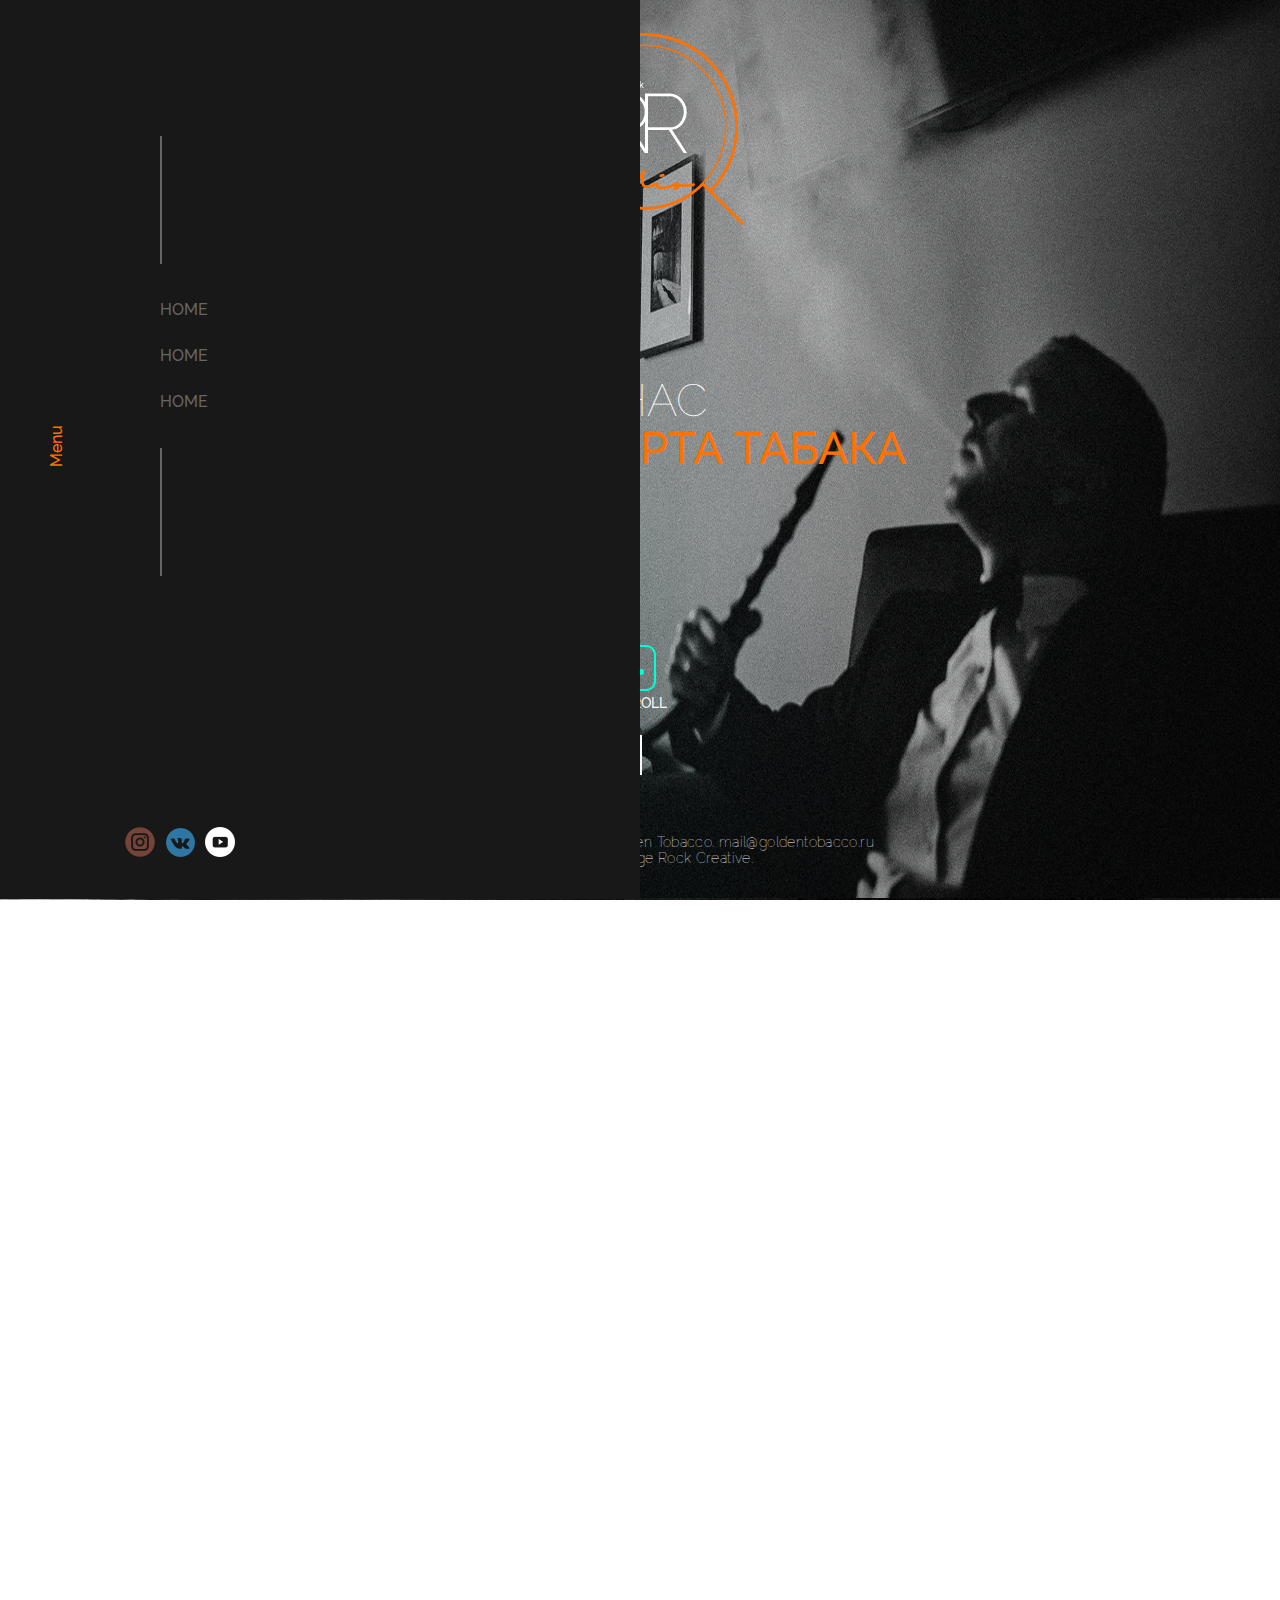
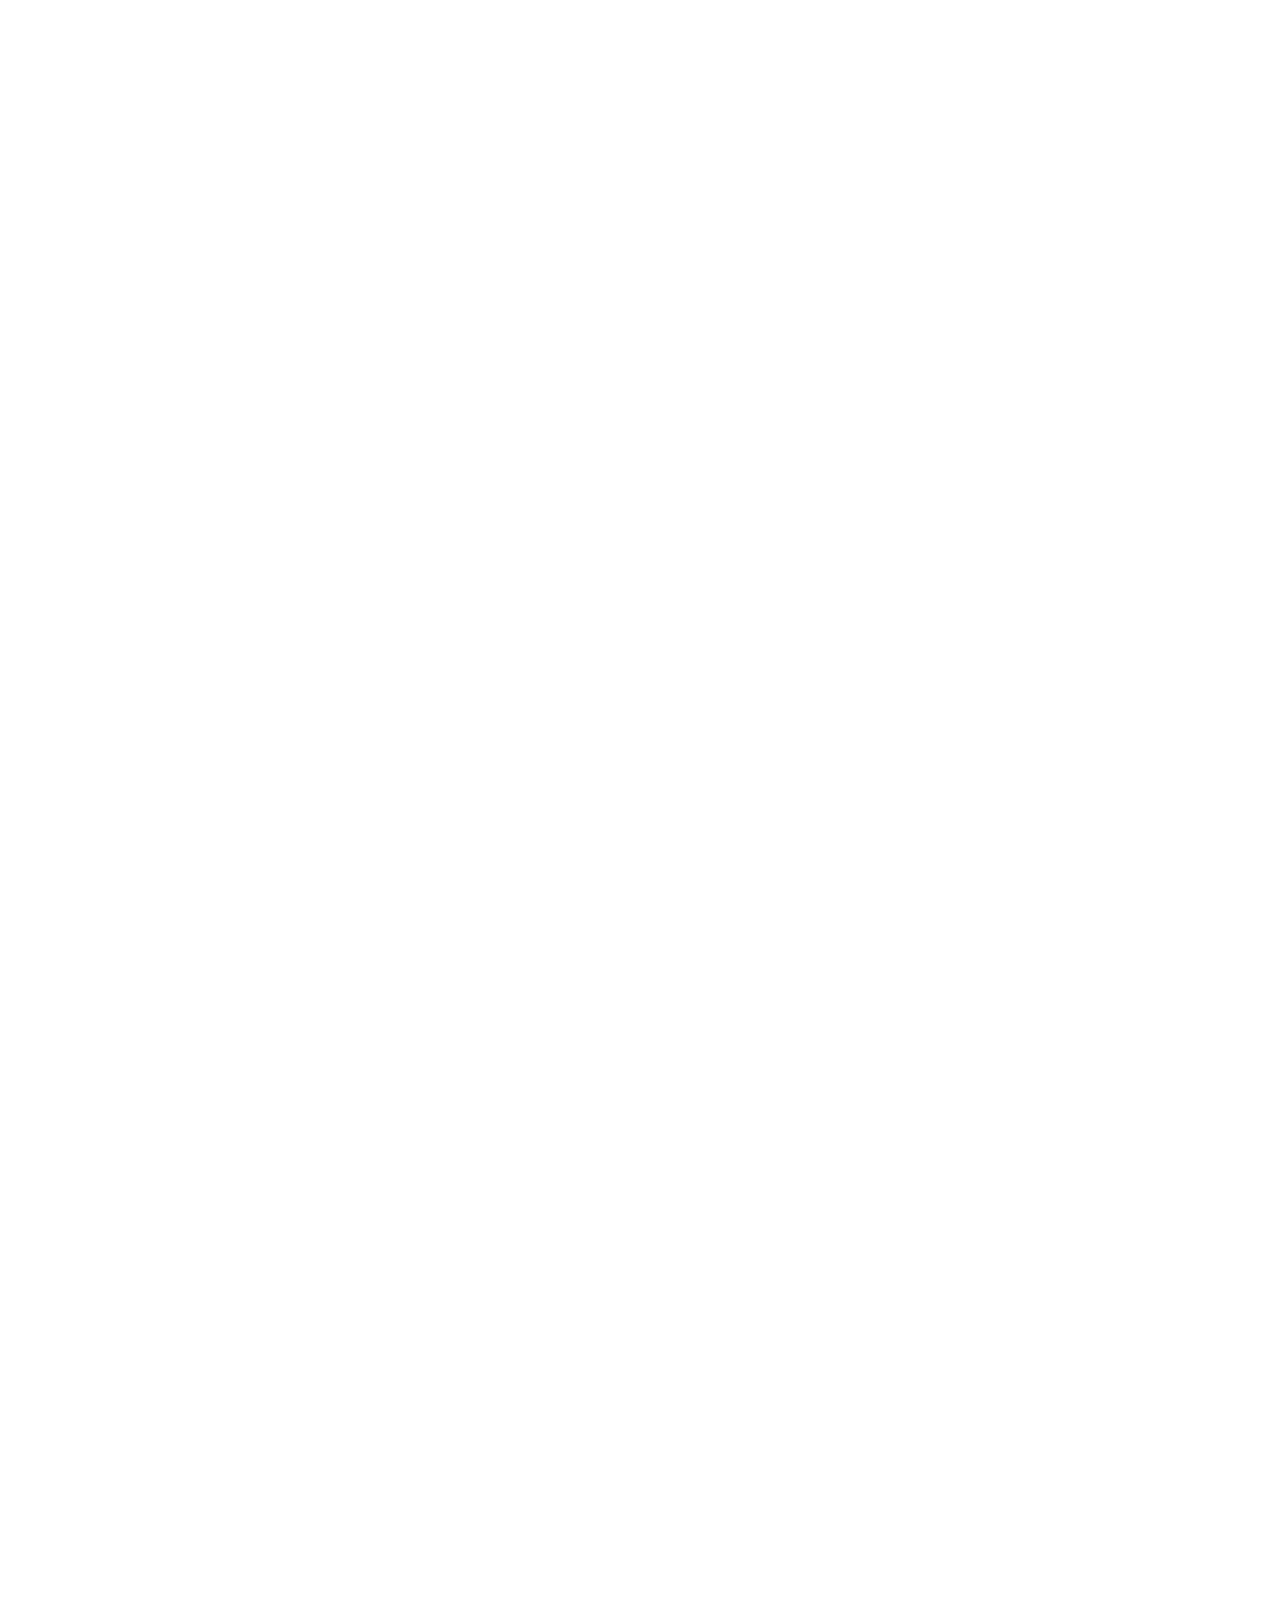
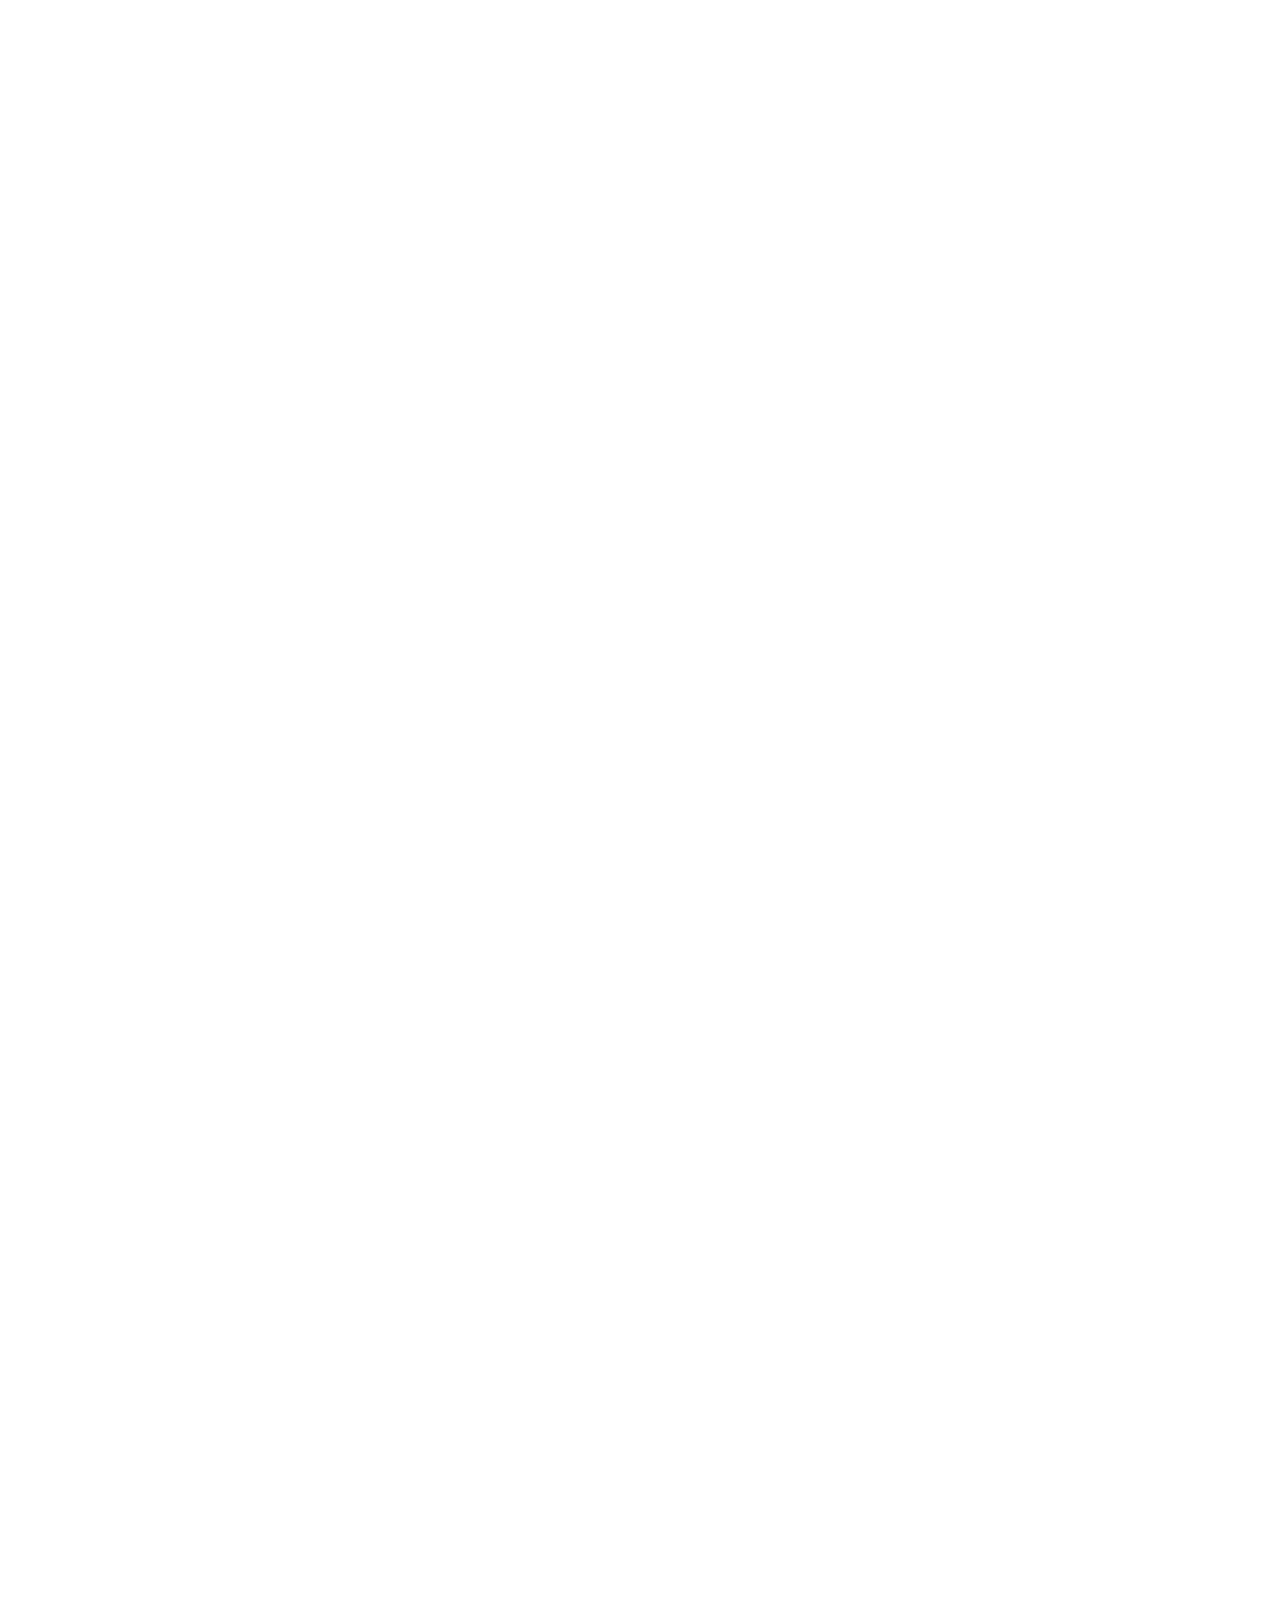
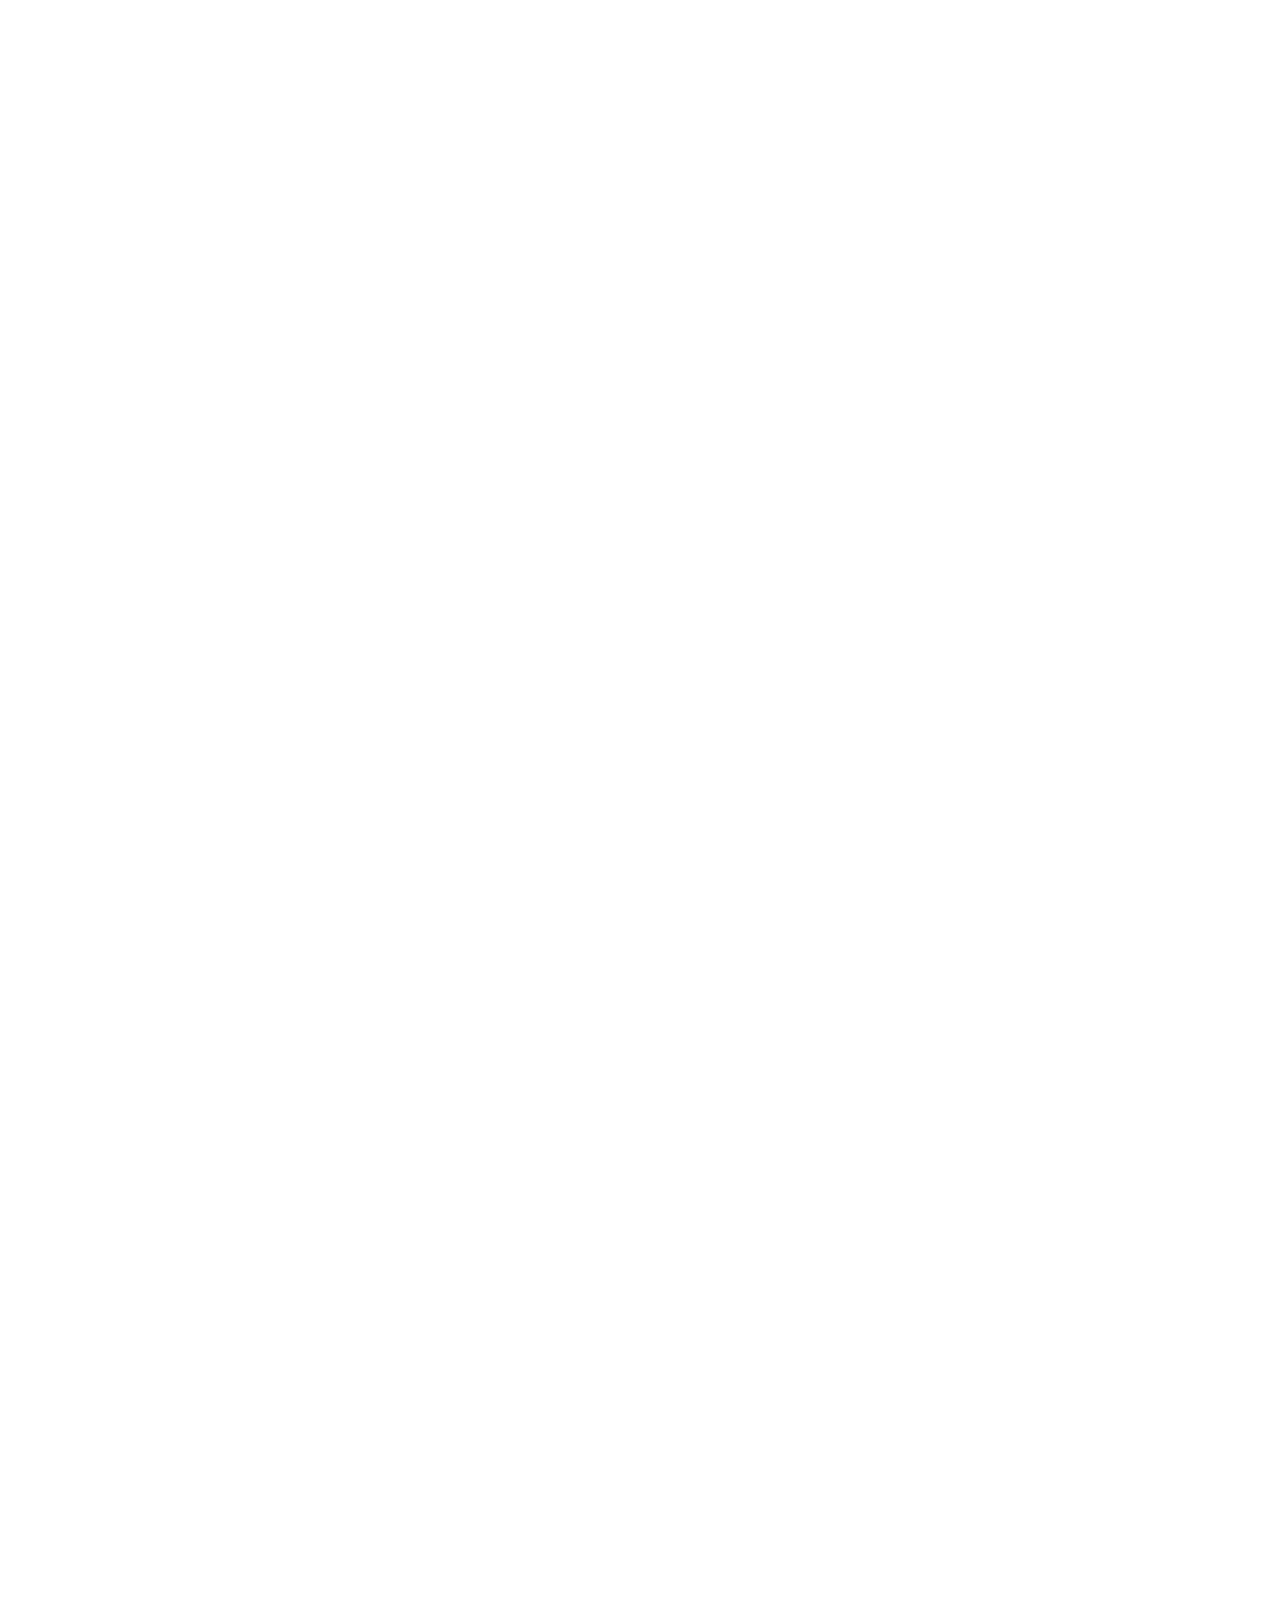
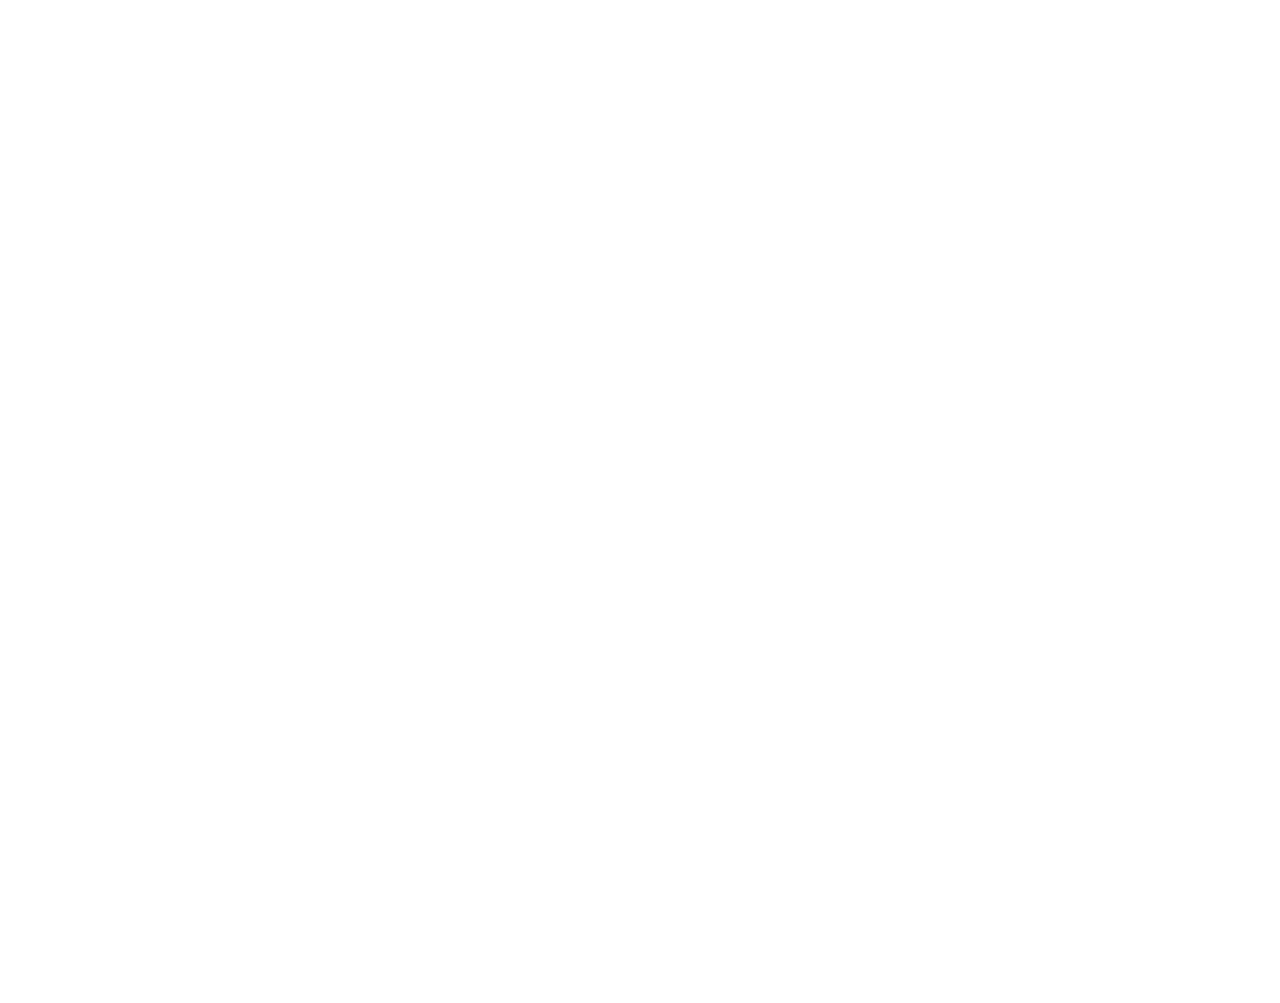
==== index.html @ f584264c "init" ====
<!DOCTYPE html>
<html lang="ru">
  <head>
    <meta charset="UTF-8">
    <meta http-equiv="X-UA-Compatible" content="IE=Edge">
    <title>Title</title>
    <link rel="shortcut icon" href="img/favicon.ico" type="image/x-icon">
    <link rel="stylesheet" href="css/style.css?version=1">
    <meta name="viewport" content="width=device-width, initial-scale=1, user-scalable=0">
    <meta name="format-detection" content="telephone=no">
  </head>
  <body>
    <div class="main">
      <div id="fullpage">
          <section class="header section active">
            <div class="container">
              <div class="row"><a class="link" href="#">Menu</a>
                  <div class="navigation col-md-6 col-12 d-flex flex-column align-items-start justify-content-end">
                      <ul class="navigation__list">
                          <li class="navigation__item"><a class="navigation__link" href="#">home</a></li>
                          <li class="navigation__item"><a class="navigation__link" href="#">home</a></li>
                          <li class="navigation__item"><a class="navigation__link" href="#">home</a></li>
                      </ul>
                      <div class="socials"><a class="socials__item socials__item--in" href="#"></a><a class="socials__item socials__item--vk" href="#"></a><a class="socials__item socials__item--ytb" href="#"></a></div>
                  </div>
                <div class="col-12">
                  <div class="header__content d-flex justify-content-center align-items-center flex-column"><a class="logo" href="index.html"><img class="logo__img" src="/img/logo.svg"></a>
                      <heade class="section-head col-6 d-flex justify-content-center align-items-center text-center">
                        <h2>У нас<span class="section-head__title--color">лучшие сорта табака</span></h2>
                        <p class="section-head__sub-title"></p>
                      </heade><a class="down-link" href="#">SCROLL</a>
                    <div class="header__foot align-self-start">
                      <div class="header__info">
                        <p>Успешно проведено</p>
                        <p>42 встречи</p>
                      </div>
                    </div>
                    <p class="header__copy text-center">Все права защищены. ©2018 Golden Tobacco. mail@goldentobacco.ru Designed by Ridge Rock Creative.</p>
                  </div>
                </div>
              </div>
            </div>
          </section>
          <section class="about section">
            <div class="container">
              <div class="row">
                  <heade class="section-head col-6 text-right offset-md-6">
                    <h2>Немного <span class="section-head__title--color"> о нас</span></h2>
                    <p class="section-head__sub-title"></p>
                  </heade>
                <p class="about__desc col-lg-6 col-md-12 offset-md-0 offset-lg-6 text-right">Кабинет Мистера Голдена - уютное место в самом центре города, где вы можете расслабиться с вкусным кальяном за чашечкой ароматного кофе из лучших сортов кофейных зёрен, с топовыми кальянами и широким ассортиментом табаков, собранных со всего мира. Очень удобное тихое место для проведения деловых встреч с партнерами, без лишних глаз. И всё это под музыку величайших музыкантов всех времён, что подарила Земля. </br>  Lorem ipsum dolor sit amet, consectetur adipisicing elit, sed do eiusmod tempor incididunt ut labore et dolore magna aliqua.Ut enim ad minim veniam, quis nostrud exercitation ullamco laboris nisi ut aliquip ex ea commodo consequat. Duis aute irure dolor in reprehenderit in voluptate velit esse cillum dolore eu fugiat nulla pariatur. Excepteur sint occaecat cupidatat non proident, sunt in culpa qui officia deserunt mollit anim id est laborum.</p><a class="button col-lg-2 col-md-3 offset-md-9 offset-lg-10" href="#">Арендовать переговорную</a>
              </div>
            </div>
          </section>
          <sectiion class="slider section">
            <div class="container">
              <div class="row">
                  <heade class="section-head col-6">
                    <h2>Уникальная<span class="section-head__title--color"> атмосфера</span></h2>
                    <p class="section-head__sub-title">Lorem insum</p>
                  </heade>
              </div>
              <div class="row">
                <ul class="slider__list col-5">
                    <li class="slider__list-item" href="#"><img class="slider__list-picture" src="./img/pic-one.jpg">
                      <div class="slider__list-content">
                        <div class="slider__list-content-top">
                          <p>Lorem Ipsum</p>
                        </div>
                      </div>
                    </li>
                    <li class="slider__list-item" href="#"><img class="slider__list-picture" src="./img/pic-one.jpg">
                      <div class="slider__list-content">
                        <div class="slider__list-content-top">
                          <p>Lorem Ipsum</p>
                        </div>
                      </div>
                    </li>
                    <li class="slider__list-item" href="#"><img class="slider__list-picture" src="./img/pic-one.jpg">
                      <div class="slider__list-content">
                        <div class="slider__list-content-top">
                          <p>Lorem Ipsum</p>
                        </div>
                      </div>
                    </li>
                </ul>
              </div>
            </div>
          </sectiion>
          <section class="picture section">
            <div class="container">
              <div class="row">
                  <heade class="section-head col-6 text-right offset-lg-6">
                    <h2>Виртуальный<span class="section-head__title--color"> Тур</span></h2>
                    <p class="section-head__sub-title">По кабинету</p>
                  </heade>
              </div>
              <div class="row hidden-sm-down">
                <ul class="picture__slider col-12">
                  <li class="picture__slider-item">
                    <div class="picrure__slider-row"><img class="picture__slider-img" src="/img/pic-one.jpg"><img class="picture__slider-img" src="/img/pic-two.jpg"><img class="picture__slider-img" src="/img/pic-three.jpg"></div>
                    <div class="picrure__slider-row"><img class="picture__slider-img" src="/img/pic-three.jpg"><img class="picture__slider-img" src="/img/pic-two.jpg"><img class="picture__slider-img" src="/img/pic-one.jpg"></div>
                  </li>
                  <li class="picture__slider-item">
                    <div class="picrure__slider-row"><img class="picture__slider-img" src="/img/pic-one.jpg"><img class="picture__slider-img" src="/img/pic-two.jpg"><img class="picture__slider-img" src="/img/pic-three.jpg"></div>
                    <div class="picrure__slider-row"><img class="picture__slider-img" src="/img/pic-three.jpg"><img class="picture__slider-img" src="/img/pic-two.jpg"><img class="picture__slider-img" src="/img/pic-one.jpg"></div>
                  </li>
                  <li class="picture__slider-item">
                    <div class="picrure__slider-row"><img class="picture__slider-img" src="/img/pic-one.jpg"><img class="picture__slider-img" src="/img/pic-two.jpg"><img class="picture__slider-img" src="/img/pic-three.jpg"></div>
                    <div class="picrure__slider-row"><img class="picture__slider-img" src="/img/pic-three.jpg"><img class="picture__slider-img" src="/img/pic-two.jpg"><img class="picture__slider-img" src="/img/pic-one.jpg"></div>
                  </li>
                </ul>
              </div>
              <div class="row hidden-lg-up">
                  <ul class="picture__slider-mob col-12">
                      <li class="picture__slider-mob-item"><img class="picture__slider-mob-img" src="./img/pic-two.jpg"></li>
                      <li class="picture__slider-mob-item"><img class="picture__slider-mob-img" src="./img/pic-two.jpg"></li>
                      <li class="picture__slider-mob-item"><img class="picture__slider-mob-img" src="./img/pic-two.jpg"></li>
                  </ul>
              </div>
            </div>
          </section>
          <section class="feature section">
            <div class="container">
              <div class="row">
                  <heade class="section-head col-6">
                    <h2>Удобное<span class="section-head__title--color"> Оборудование</span></h2>
                    <p class="section-head__sub-title">Для ваших целей</p>
                  </heade>
                <ul class="feature__list flex-wrap d-lg-flex">
                  <li class="feature__list-item">Мебель: столы, стулья, удобный диванчик, вешалка для одежды (входит в стоимость аренды);</li>
                  <li class="feature__list-item">Флип-чарт (входит в стоимость аренды);</li>
                  <li class="feature__list-item">Бумага 10 листов (блок бумаги для флип-чарта — 200 рублей/10 листов);</li>
                  <li class="feature__list-item">Кондиционер (весна, лето, осень);</li>
                  <li class="feature__list-item">Кондиционер (весна, лето, осень);</li>
                  <li class="feature__list-item">Гардероб;</li>
                  <li class="feature__list-item">Музыкальный центр — бесплатно;</li>
                  <li class="feature__list-item">Проекционный экран во всех залах (входит в стоимость аренды);</li>
                  <li class="feature__list-item">Проектор — 100 рублей/час;</li>
                  <li class="feature__list-item">Smart-TV для постоянных клиентов — бесплатно;</li>
                  <li class="feature__list-item">Кулер: горячая и холодная вода, разовые стаканчики (входит в стоимость аренды);</li>
                  <li class="feature__list-item">Чайник, кружки (входит в стоимость аренды);</li>
                  <li class="feature__list-item">Ноутбук с возможностью выхода в интернет — 100 рублей/час;</li>
                </ul>
              </div>
            </div>
          </section>
          <section class="video section active">
            <div class="container">
              <div class="row">
                  <heade class="section-head col-6 sectio-head section-head__title--line">
                    <h2>Посмотрите<span class="section-head__title--color"> Видео</span></h2>
                    <p class="section-head__sub-title">о кабинете мистера Голдена</p>
                  </heade>
                <div class="video__placeholder"><img class="video__img" src="/img/video-placeholder.jpg"><img class="video__play-btn" src="/img/play-button.png" data-toggle="modal" data-target="#video-modal-id"></div>
              </div>
            </div>
          </section>
          <section class="contact section">
            <div class="container">
              <div class="row">
                  <heade class="section-head col-6">
                    <h2>Свяжитесь<span class="section-head__title--color"> С нами</span></h2>
                    <p class="section-head__sub-title"></p>
                  </heade>
                <ul class="contact__list col-6">
                  <li class="contact__list-item">+1 (234) 567-89-01</li>
                  <li class="contact__list-item">+0 (987) 654-32-10</li>
                  <li class="contact__list-item">mail@goldentobacco.ru</li>
                  <li class="contact__list-item">г. Lorem Ipsum, ул. Dolor Sit,д.146/а</li>
                </ul><img class="contact__map hidden-md-down" src="/img/map.png">
              </div>
            </div>
          </section>
      </div>
    </div>
      <div class="modal fade" id="video-modal-id" tabindex="-1" role="dialog" aria-labelledby="exampleModalLabel" aria-hidden="true">
        <div class="modal-dialog" role="document">
          <div class="modal-content">
            <div class="modal-body">
              <button class="close" type="button" data-dismiss="modal" aria-label="Close" modal-slider="close-modal"><span aria-hidden="true"></span></button>
              <div id="video__popup"></div>
            </div>
          </div>
        </div>
      </div>
    <script src="js/scripts.js?version=1"></script>
  </body>
</html>
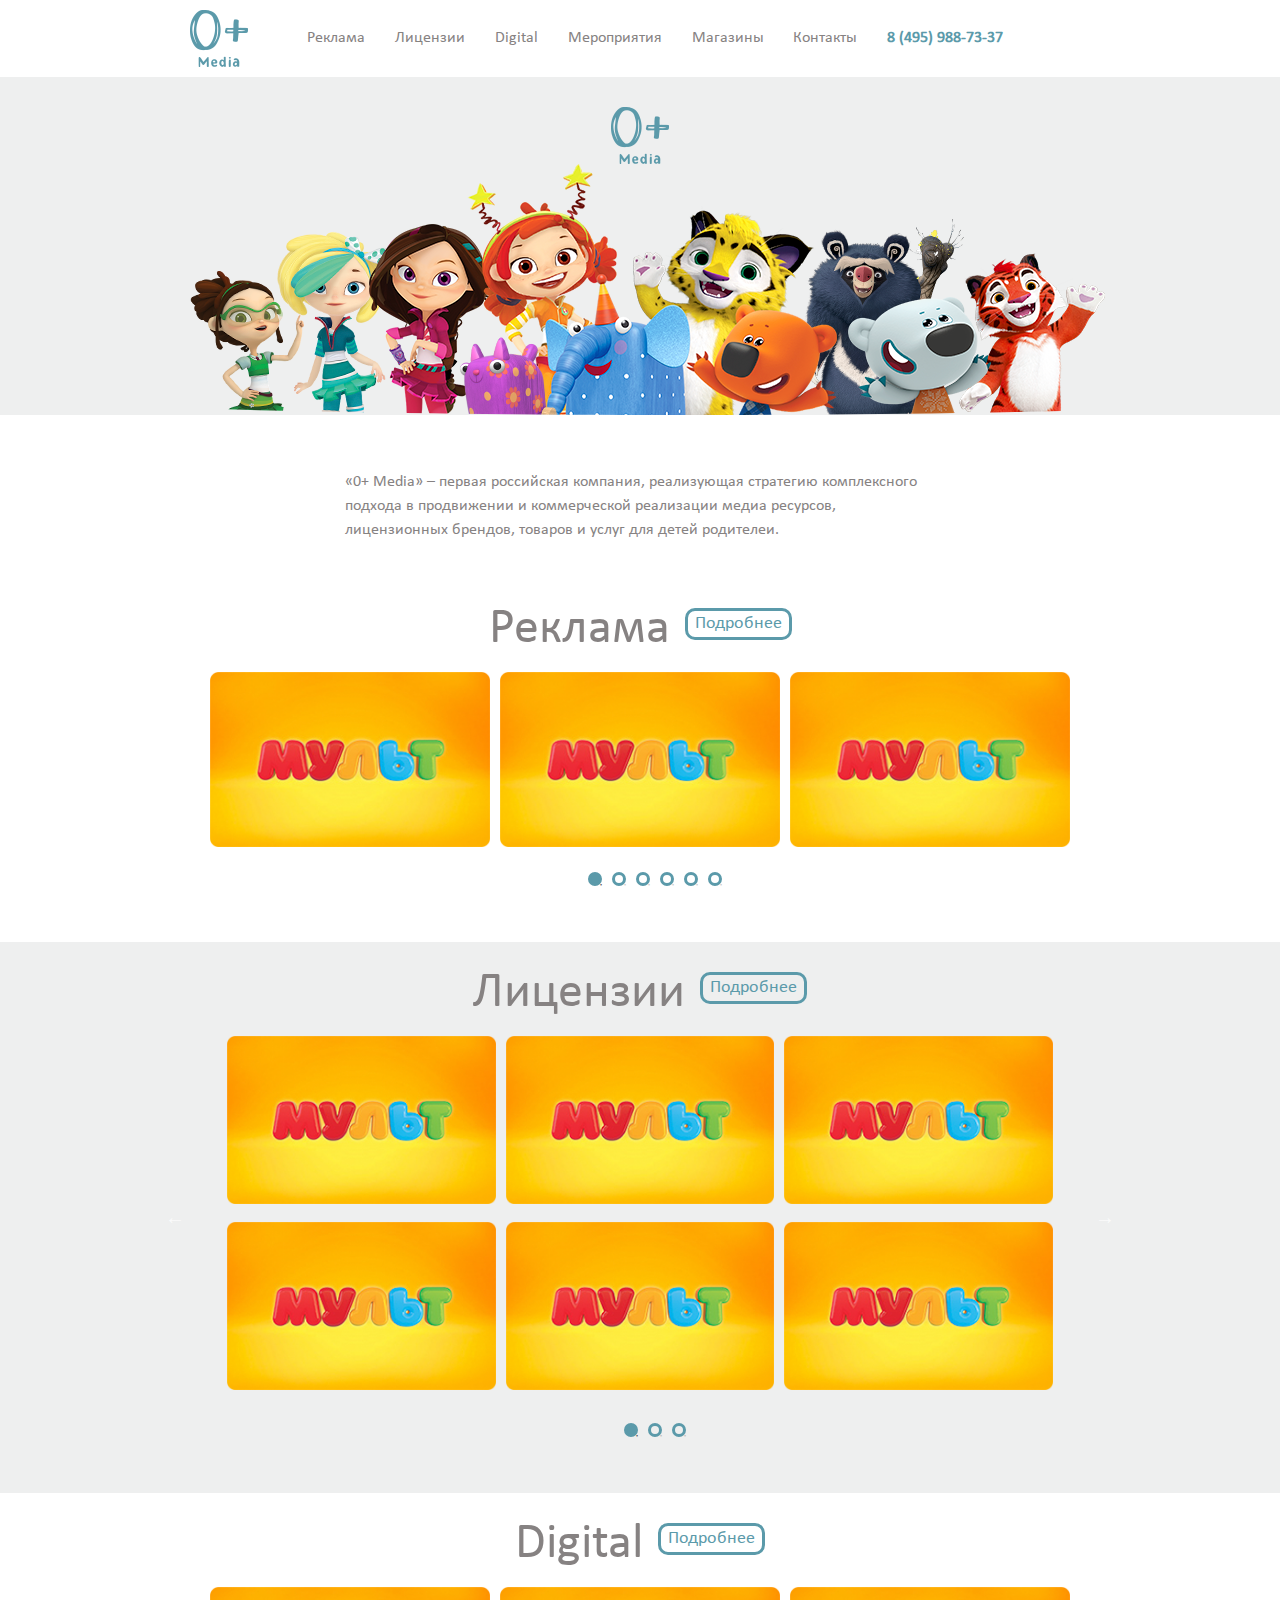
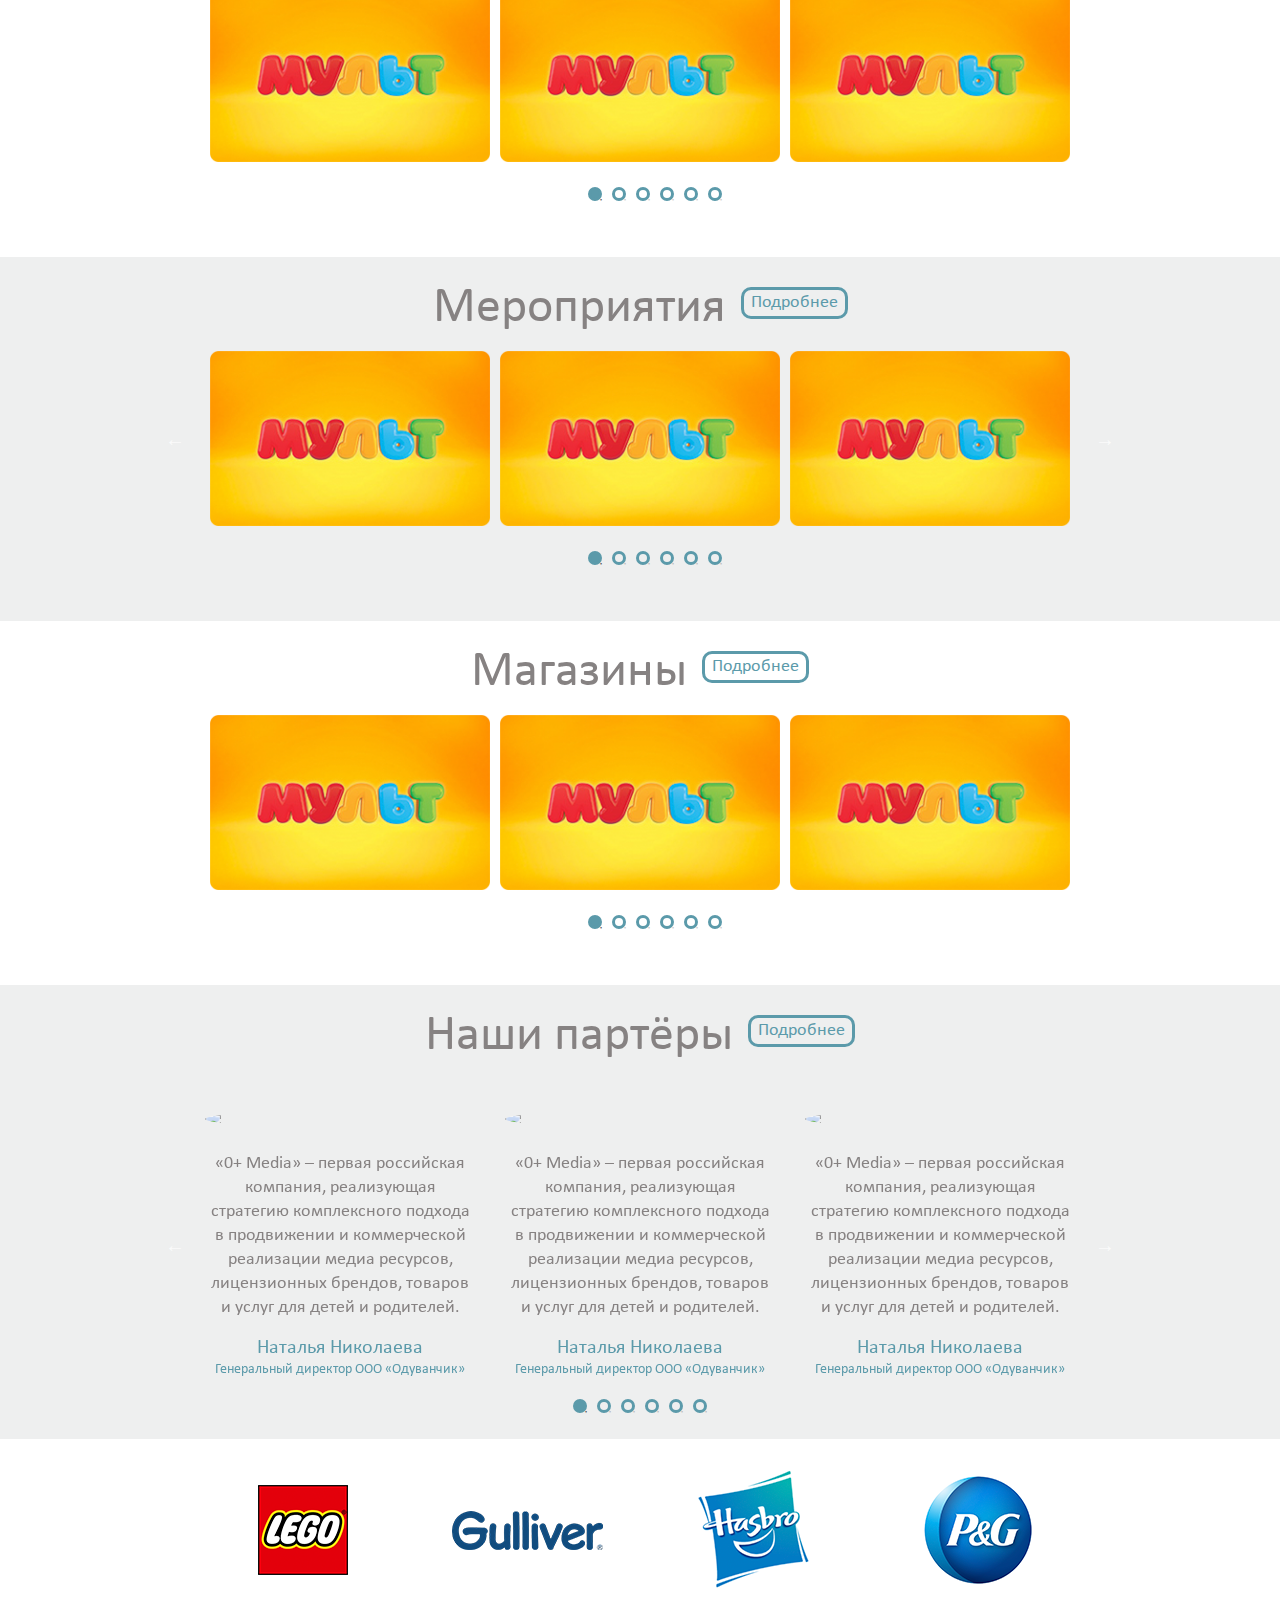
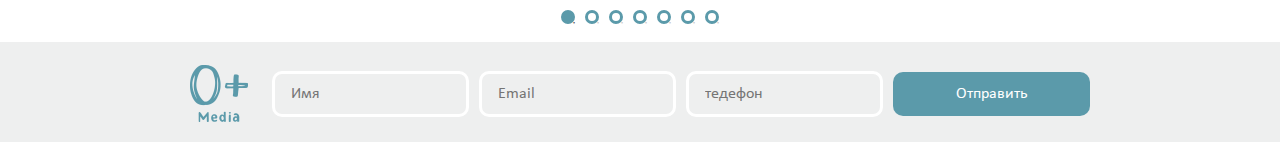
==== commit b6ee6d4b: "hot fix slash" ====
--- a/index.html
+++ b/index.html
@@ -10,180 +10,221 @@
     <meta name="format-detection" content="telephone=no">
   </head>
   <body>
-    <div class="main">
-      <div id="fullpage">
-          <section class="header section active">
-            <div class="container">
-              <div class="row"><a class="link" href="#">Menu</a>
-                  <div class="navigation col-md-6 col-12 d-flex flex-column align-items-start justify-content-end">
-                      <ul class="navigation__list">
-                          <li class="navigation__item"><a class="navigation__link" href="#">home</a></li>
-                          <li class="navigation__item"><a class="navigation__link" href="#">home</a></li>
-                          <li class="navigation__item"><a class="navigation__link" href="#">home</a></li>
-                      </ul>
-                      <div class="socials"><a class="socials__item socials__item--in" href="#"></a><a class="socials__item socials__item--vk" href="#"></a><a class="socials__item socials__item--ytb" href="#"></a></div>
-                  </div>
-                <div class="col-12">
-                  <div class="header__content d-flex justify-content-center align-items-center flex-column"><a class="logo" href="index.html"><img class="logo__img" src="/img/logo.svg"></a>
-                      <heade class="section-head col-6 d-flex justify-content-center align-items-center text-center">
-                        <h2>У нас<span class="section-head__title--color">лучшие сорта табака</span></h2>
-                        <p class="section-head__sub-title"></p>
-                      </heade><a class="down-link" href="#">SCROLL</a>
-                    <div class="header__foot align-self-start">
-                      <div class="header__info">
-                        <p>Успешно проведено</p>
-                        <p>42 встречи</p>
-                      </div>
-                    </div>
-                    <p class="header__copy text-center">Все права защищены. ©2018 Golden Tobacco. mail@goldentobacco.ru Designed by Ridge Rock Creative.</p>
-                  </div>
-                </div>
+      <div class="header">
+        <div class="container">
+          <div class="row header__content d-flex justify-content-center align-items-baseline"><a class="logo col-1" href="index.html"><img src="img/logo.png"></a>
+              <div class="navigation col-8">
+                <ul class="navigatio__list d-flex align-items-center justify-content-between flex-wrap">
+                  <li class="navifation__item"><a class="navigation__link" href="reklama.html">Реклама</a></li>
+                  <li class="navifation__item"><a class="navigation__link" href="license.html">Лицензии</a></li>
+                  <li class="navifation__item"><a class="navigation__link" href="license-singl.html">Digital</a></li>
+                  <li class="navifation__item"><a class="navigation__link" href="reklama-singl.html">Мероприятия</a></li>
+                  <li class="navifation__item"><a class="navigation__link" href="#">Магазины</a></li>
+                  <li class="navifation__item"><a class="navigation__link" href="#">Контакты</a></li>
+                </ul>
+              </div><a class="link col-3" href="tel:84959887337">8 (495) 988-73-37</a>
+          </div>
+        </div>
+      </div>
+      <div class="intro-img bg-color bg-after">
+        <div class="container">
+          <div class="row">
+            <div class="col-12">
+              <div class="intro-img__content text-center"><img class="intro-img_pre-img m-auto" src="img/logo.png"><img class="intro-img__main-img" src="img/main-intro.png"></div>
+            </div>
+          </div>
+        </div>
+      </div>
+      <div class="text">
+        <div class="container">
+          <div class="row">
+            <div class="col-md-8 m-auto">
+              <h2 class="text__title"></h2>
+              <p class="text__dscr">«0+ Media» – первая российская компания, реализующая стратегию комплексного подхода в продвижении и коммерческой реализации медиа ресурсов, лицензионных брендов, товаров и услуг для детей родителеи.</p>
+            </div>
+          </div>
+        </div>
+      </div>
+    <div class="category">
+      <div class="container">
+          <header class="title d-flex justify-content-center align-items-start">
+            <h2 class="title__text">Реклама</h2><a class="title__link" href="#">подробнее</a>
+          </header>
+        <div class="row">
+          <div class="col-12">
+            <div class="picture__slider col-12"><a class="picture__link" href="#"><img class="picture__img" src="img/cat-img.png"></a><a class="picture__link" href="#"><img class="picture__img" src="img/cat-img.png"></a><a class="picture__link" href="#"><img class="picture__img" src="img/cat-img.png"></a><a class="picture__link" href="#"><img class="picture__img" src="img/cat-img.png"></a><a class="picture__link" href="#"><img class="picture__img" src="img/cat-img.png"></a><a class="picture__link" href="#"><img class="picture__img" src="img/cat-img.png"></a>
+            </div>
+          </div>
+        </div>
+      </div>
+    </div>
+    <div class="category bg-color bg-before">
+      <div class="container">
+          <header class="title d-flex justify-content-center align-items-start">
+            <h2 class="title__text">Лицензии</h2><a class="title__link" href="#">подробнее</a>
+          </header>
+        <div class="row">
+          <div class="col-12">
+            <ul class="picture__slider--row col-12">
+              <li class="picture__slider-item text-center">
+                <div class="picrure__slider-row"><a class="picture__link" href="#"><img class="picture__img" src="img/cat-img.png"></a><a class="picture__link" href="#"><img class="picture__img" src="img/cat-img.png"></a><a class="picture__link" href="#"><img class="picture__img" src="img/cat-img.png"></a>
+                </div>
+                <div class="picrure__slider-row"><a class="picture__link" href="#"><img class="picture__img" src="img/cat-img.png"></a><a class="picture__link" href="#"><img class="picture__img" src="img/cat-img.png"></a><a class="picture__link" href="#"><img class="picture__img" src="img/cat-img.png"></a>
+                </div>
+              </li>
+              <li class="picture__slider-item text-center">
+                <div class="picrure__slider-row"><a class="picture__link" href="#"><img class="picture__img" src="img/cat-img.png"></a><a class="picture__link" href="#"><img class="picture__img" src="img/cat-img.png"></a><a class="picture__link" href="#"><img class="picture__img" src="img/cat-img.png"></a>
+                </div>
+                <div class="picrure__slider-row"><a class="picture__link" href="#"><img class="picture__img" src="img/cat-img.png"></a><a class="picture__link" href="#"><img class="picture__img" src="img/cat-img.png"></a><a class="picture__link" href="#"><img class="picture__img" src="img/cat-img.png"></a>
+                </div>
+              </li>
+              <li class="picture__slider-item text-center">
+                <div class="picrure__slider-row"><a class="picture__link" href="#"><img class="picture__img" src="img/cat-img.png"></a><a class="picture__link" href="#"><img class="picture__img" src="img/cat-img.png"></a><a class="picture__link" href="#"><img class="picture__img" src="img/cat-img.png"></a>
+                </div>
+                <div class="picrure__slider-row"><a class="picture__link" href="#"><img class="picture__img" src="img/cat-img.png"></a><a class="picture__link" href="#"><img class="picture__img" src="img/cat-img.png"></a><a class="picture__link" href="#"><img class="picture__img" src="img/cat-img.png"></a>
+                </div>
+              </li>
+            </ul>
+          </div>
+        </div>
+      </div>
+    </div>
+    <div class="category">
+      <div class="container">
+          <header class="title d-flex justify-content-center align-items-start">
+            <h2 class="title__text">Digital</h2><a class="title__link" href="#">подробнее</a>
+          </header>
+        <div class="row">
+          <div class="col-12">
+            <div class="picture__slider col-12"><a class="picture__link" href="#"><img class="picture__img" src="img/cat-img.png"></a><a class="picture__link" href="#"><img class="picture__img" src="img/cat-img.png"></a><a class="picture__link" href="#"><img class="picture__img" src="img/cat-img.png"></a><a class="picture__link" href="#"><img class="picture__img" src="img/cat-img.png"></a><a class="picture__link" href="#"><img class="picture__img" src="img/cat-img.png"></a><a class="picture__link" href="#"><img class="picture__img" src="img/cat-img.png"></a>
+            </div>
+          </div>
+        </div>
+      </div>
+    </div>
+    <div class="category bg-color">
+      <div class="container">
+          <header class="title d-flex justify-content-center align-items-start">
+            <h2 class="title__text">Мероприятия</h2><a class="title__link" href="#">подробнее</a>
+          </header>
+        <div class="row">
+          <div class="col-12">
+            <div class="picture__slider col-12"><a class="picture__link" href="#"><img class="picture__img" src="img/cat-img.png"></a><a class="picture__link" href="#"><img class="picture__img" src="img/cat-img.png"></a><a class="picture__link" href="#"><img class="picture__img" src="img/cat-img.png"></a><a class="picture__link" href="#"><img class="picture__img" src="img/cat-img.png"></a><a class="picture__link" href="#"><img class="picture__img" src="img/cat-img.png"></a><a class="picture__link" href="#"><img class="picture__img" src="img/cat-img.png"></a>
+            </div>
+          </div>
+        </div>
+      </div>
+    </div>
+    <div class="category">
+      <div class="container">
+          <header class="title d-flex justify-content-center align-items-start">
+            <h2 class="title__text">Магазины</h2><a class="title__link" href="#">подробнее</a>
+          </header>
+        <div class="row">
+          <div class="col-12">
+            <div class="picture__slider col-12"><a class="picture__link" href="#"><img class="picture__img" src="img/cat-img.png"></a><a class="picture__link" href="#"><img class="picture__img" src="img/cat-img.png"></a><a class="picture__link" href="#"><img class="picture__img" src="img/cat-img.png"></a><a class="picture__link" href="#"><img class="picture__img" src="img/cat-img.png"></a><a class="picture__link" href="#"><img class="picture__img" src="img/cat-img.png"></a><a class="picture__link" href="#"><img class="picture__img" src="img/cat-img.png"></a>
+            </div>
+          </div>
+        </div>
+      </div>
+    </div>
+      <div class="review bg-color">
+        <div class="container">
+            <header class="title d-flex justify-content-center align-items-start">
+              <h2 class="title__text">Наши партёры</h2><a class="title__link" href="#">подробнее</a>
+            </header>
+          <div class="row">
+            <div class="col-12">
+              <div class="slider">
+                  <div class="review-item text-center">
+                    <div class="review-item__img-wrap mb-25"><img class="review-item__img m-auto" src=".img/rewie-img.jpg"></div>
+                    <p class="review-item__dscr">«0+ Media» – первая российская компания, реализующая стратегию комплексного подхода в продвижении и коммерческой реализации медиа ресурсов, лицензионных брендов, товаров и услуг для детей и родителей.</p>
+                    <p class="review-item__name mb-0">Наталья Николаева</p>
+                    <p class="review-item__position mb-0">Генеральный директор ООО «Одуванчик»</p>
+                  </div>
+                  <div class="review-item text-center">
+                    <div class="review-item__img-wrap mb-25"><img class="review-item__img m-auto" src=".img/rewie-img.jpg"></div>
+                    <p class="review-item__dscr">«0+ Media» – первая российская компания, реализующая стратегию комплексного подхода в продвижении и коммерческой реализации медиа ресурсов, лицензионных брендов, товаров и услуг для детей и родителей.</p>
+                    <p class="review-item__name mb-0">Наталья Николаева</p>
+                    <p class="review-item__position mb-0">Генеральный директор ООО «Одуванчик»</p>
+                  </div>
+                  <div class="review-item text-center">
+                    <div class="review-item__img-wrap mb-25"><img class="review-item__img m-auto" src=".img/rewie-img.jpg"></div>
+                    <p class="review-item__dscr">«0+ Media» – первая российская компания, реализующая стратегию комплексного подхода в продвижении и коммерческой реализации медиа ресурсов, лицензионных брендов, товаров и услуг для детей и родителей.</p>
+                    <p class="review-item__name mb-0">Наталья Николаева</p>
+                    <p class="review-item__position mb-0">Генеральный директор ООО «Одуванчик»</p>
+                  </div>
+                  <div class="review-item text-center">
+                    <div class="review-item__img-wrap mb-25"><img class="review-item__img m-auto" src=".img/rewie-img.jpg"></div>
+                    <p class="review-item__dscr">«0+ Media» – первая российская компания, реализующая стратегию комплексного подхода в продвижении и коммерческой реализации медиа ресурсов, лицензионных брендов, товаров и услуг для детей и родителей.</p>
+                    <p class="review-item__name mb-0">Наталья Николаева</p>
+                    <p class="review-item__position mb-0">Генеральный директор ООО «Одуванчик»</p>
+                  </div>
+                  <div class="review-item text-center">
+                    <div class="review-item__img-wrap mb-25"><img class="review-item__img m-auto" src=".img/rewie-img.jpg"></div>
+                    <p class="review-item__dscr">«0+ Media» – первая российская компания, реализующая стратегию комплексного подхода в продвижении и коммерческой реализации медиа ресурсов, лицензионных брендов, товаров и услуг для детей и родителей.</p>
+                    <p class="review-item__name mb-0">Наталья Николаева</p>
+                    <p class="review-item__position mb-0">Генеральный директор ООО «Одуванчик»</p>
+                  </div>
+                  <div class="review-item text-center">
+                    <div class="review-item__img-wrap mb-25"><img class="review-item__img m-auto" src=".img/rewie-img.jpg"></div>
+                    <p class="review-item__dscr">«0+ Media» – первая российская компания, реализующая стратегию комплексного подхода в продвижении и коммерческой реализации медиа ресурсов, лицензионных брендов, товаров и услуг для детей и родителей.</p>
+                    <p class="review-item__name mb-0">Наталья Николаева</p>
+                    <p class="review-item__position mb-0">Генеральный директор ООО «Одуванчик»</p>
+                  </div>
               </div>
             </div>
-          </section>
-          <section class="about section">
-            <div class="container">
-              <div class="row">
-                  <heade class="section-head col-6 text-right offset-md-6">
-                    <h2>Немного <span class="section-head__title--color"> о нас</span></h2>
-                    <p class="section-head__sub-title"></p>
-                  </heade>
-                <p class="about__desc col-lg-6 col-md-12 offset-md-0 offset-lg-6 text-right">Кабинет Мистера Голдена - уютное место в самом центре города, где вы можете расслабиться с вкусным кальяном за чашечкой ароматного кофе из лучших сортов кофейных зёрен, с топовыми кальянами и широким ассортиментом табаков, собранных со всего мира. Очень удобное тихое место для проведения деловых встреч с партнерами, без лишних глаз. И всё это под музыку величайших музыкантов всех времён, что подарила Земля. </br>  Lorem ipsum dolor sit amet, consectetur adipisicing elit, sed do eiusmod tempor incididunt ut labore et dolore magna aliqua.Ut enim ad minim veniam, quis nostrud exercitation ullamco laboris nisi ut aliquip ex ea commodo consequat. Duis aute irure dolor in reprehenderit in voluptate velit esse cillum dolore eu fugiat nulla pariatur. Excepteur sint occaecat cupidatat non proident, sunt in culpa qui officia deserunt mollit anim id est laborum.</p><a class="button col-lg-2 col-md-3 offset-md-9 offset-lg-10" href="#">Арендовать переговорную</a>
+          </div>
+        </div>
+      </div>
+      <div class="logo-slider-section">
+        <div class="container">
+          <div class="row">
+            <div class="col-12">
+              <div class="logo-slider">
+                  <div class="logo-item"><img class="logo-item__img" src="img/logo-p-2.png"></div>
+                  <div class="logo-item"><img class="logo-item__img" src="img/logo-p-3.png"></div>
+                  <div class="logo-item"><img class="logo-item__img" src="img/logo-p-4.png"></div>
+                  <div class="logo-item"><img class="logo-item__img" src="img/logo-p-5.png"></div>
+                  <div class="logo-item"><img class="logo-item__img" src="img/partner-logo.png"></div>
+                  <div class="logo-item"><img class="logo-item__img" src="img/logo-p-2.png"></div>
+                  <div class="logo-item"><img class="logo-item__img" src="img/logo-p-2.png"></div>
               </div>
             </div>
-          </section>
-          <sectiion class="slider section">
-            <div class="container">
-              <div class="row">
-                  <heade class="section-head col-6">
-                    <h2>Уникальная<span class="section-head__title--color"> атмосфера</span></h2>
-                    <p class="section-head__sub-title">Lorem insum</p>
-                  </heade>
+          </div>
+        </div>
+      </div>
+      <div class="footer">
+        <div class="container">
+          <div class="row"><a class="logo col-1" href="index.html"><img src="img/logo.png"></a>
+              <form class="form col-11 d-flex justify-content-between align-items-center">
+                <input class="input" type="text" placeholder="Имя">
+                <input class="input" type="email" placeholder="Email">
+                <input class="input" placeholder="тедефон">
+                <button class="button" type="submit">Отправить</button>
+              </form>
+          </div>
+        </div>
+      </div>
+        <div class="modal fade" id="leave-modal-id" tabindex="-1" role="dialog" aria-labelledby="exampleModalLabel" aria-hidden="true">
+          <div class="modal-dialog" role="document">
+            <div class="modal-content">
+              <div class="modal-body">
+                <button class="close" type="button" data-dismiss="modal" aria-label="Close" modal-slider="close-modal"><span aria-hidden="true"></span></button>
+                <div id="leave__popup">
+                  <p class="leave-text text-center mb-0">Хотите стать нашим клиентом?</p>
+                  <p class="leave-text text-center mb-0">Оставте свои контакты и мы вам перезвоним</p>
+                    <form class="form">
+                      <input class="input" type="text" placeholder="Имя">
+                      <input class="input" type="email" placeholder="Email">
+                      <input class="input" placeholder="тедефон">
+                      <button class="button" type="submit">Отправить</button>
+                    </form>
+                </div>
               </div>
-              <div class="row">
-                <ul class="slider__list col-5">
-                    <li class="slider__list-item" href="#"><img class="slider__list-picture" src="./img/pic-one.jpg">
-                      <div class="slider__list-content">
-                        <div class="slider__list-content-top">
-                          <p>Lorem Ipsum</p>
-                        </div>
-                      </div>
-                    </li>
-                    <li class="slider__list-item" href="#"><img class="slider__list-picture" src="./img/pic-one.jpg">
-                      <div class="slider__list-content">
-                        <div class="slider__list-content-top">
-                          <p>Lorem Ipsum</p>
-                        </div>
-                      </div>
-                    </li>
-                    <li class="slider__list-item" href="#"><img class="slider__list-picture" src="./img/pic-one.jpg">
-                      <div class="slider__list-content">
-                        <div class="slider__list-content-top">
-                          <p>Lorem Ipsum</p>
-                        </div>
-                      </div>
-                    </li>
-                </ul>
-              </div>
-            </div>
-          </sectiion>
-          <section class="picture section">
-            <div class="container">
-              <div class="row">
-                  <heade class="section-head col-6 text-right offset-lg-6">
-                    <h2>Виртуальный<span class="section-head__title--color"> Тур</span></h2>
-                    <p class="section-head__sub-title">По кабинету</p>
-                  </heade>
-              </div>
-              <div class="row hidden-sm-down">
-                <ul class="picture__slider col-12">
-                  <li class="picture__slider-item">
-                    <div class="picrure__slider-row"><img class="picture__slider-img" src="/img/pic-one.jpg"><img class="picture__slider-img" src="/img/pic-two.jpg"><img class="picture__slider-img" src="/img/pic-three.jpg"></div>
-                    <div class="picrure__slider-row"><img class="picture__slider-img" src="/img/pic-three.jpg"><img class="picture__slider-img" src="/img/pic-two.jpg"><img class="picture__slider-img" src="/img/pic-one.jpg"></div>
-                  </li>
-                  <li class="picture__slider-item">
-                    <div class="picrure__slider-row"><img class="picture__slider-img" src="/img/pic-one.jpg"><img class="picture__slider-img" src="/img/pic-two.jpg"><img class="picture__slider-img" src="/img/pic-three.jpg"></div>
-                    <div class="picrure__slider-row"><img class="picture__slider-img" src="/img/pic-three.jpg"><img class="picture__slider-img" src="/img/pic-two.jpg"><img class="picture__slider-img" src="/img/pic-one.jpg"></div>
-                  </li>
-                  <li class="picture__slider-item">
-                    <div class="picrure__slider-row"><img class="picture__slider-img" src="/img/pic-one.jpg"><img class="picture__slider-img" src="/img/pic-two.jpg"><img class="picture__slider-img" src="/img/pic-three.jpg"></div>
-                    <div class="picrure__slider-row"><img class="picture__slider-img" src="/img/pic-three.jpg"><img class="picture__slider-img" src="/img/pic-two.jpg"><img class="picture__slider-img" src="/img/pic-one.jpg"></div>
-                  </li>
-                </ul>
-              </div>
-              <div class="row hidden-lg-up">
-                  <ul class="picture__slider-mob col-12">
-                      <li class="picture__slider-mob-item"><img class="picture__slider-mob-img" src="./img/pic-two.jpg"></li>
-                      <li class="picture__slider-mob-item"><img class="picture__slider-mob-img" src="./img/pic-two.jpg"></li>
-                      <li class="picture__slider-mob-item"><img class="picture__slider-mob-img" src="./img/pic-two.jpg"></li>
-                  </ul>
-              </div>
-            </div>
-          </section>
-          <section class="feature section">
-            <div class="container">
-              <div class="row">
-                  <heade class="section-head col-6">
-                    <h2>Удобное<span class="section-head__title--color"> Оборудование</span></h2>
-                    <p class="section-head__sub-title">Для ваших целей</p>
-                  </heade>
-                <ul class="feature__list flex-wrap d-lg-flex">
-                  <li class="feature__list-item">Мебель: столы, стулья, удобный диванчик, вешалка для одежды (входит в стоимость аренды);</li>
-                  <li class="feature__list-item">Флип-чарт (входит в стоимость аренды);</li>
-                  <li class="feature__list-item">Бумага 10 листов (блок бумаги для флип-чарта — 200 рублей/10 листов);</li>
-                  <li class="feature__list-item">Кондиционер (весна, лето, осень);</li>
-                  <li class="feature__list-item">Кондиционер (весна, лето, осень);</li>
-                  <li class="feature__list-item">Гардероб;</li>
-                  <li class="feature__list-item">Музыкальный центр — бесплатно;</li>
-                  <li class="feature__list-item">Проекционный экран во всех залах (входит в стоимость аренды);</li>
-                  <li class="feature__list-item">Проектор — 100 рублей/час;</li>
-                  <li class="feature__list-item">Smart-TV для постоянных клиентов — бесплатно;</li>
-                  <li class="feature__list-item">Кулер: горячая и холодная вода, разовые стаканчики (входит в стоимость аренды);</li>
-                  <li class="feature__list-item">Чайник, кружки (входит в стоимость аренды);</li>
-                  <li class="feature__list-item">Ноутбук с возможностью выхода в интернет — 100 рублей/час;</li>
-                </ul>
-              </div>
-            </div>
-          </section>
-          <section class="video section active">
-            <div class="container">
-              <div class="row">
-                  <heade class="section-head col-6 sectio-head section-head__title--line">
-                    <h2>Посмотрите<span class="section-head__title--color"> Видео</span></h2>
-                    <p class="section-head__sub-title">о кабинете мистера Голдена</p>
-                  </heade>
-                <div class="video__placeholder"><img class="video__img" src="/img/video-placeholder.jpg"><img class="video__play-btn" src="/img/play-button.png" data-toggle="modal" data-target="#video-modal-id"></div>
-              </div>
-            </div>
-          </section>
-          <section class="contact section">
-            <div class="container">
-              <div class="row">
-                  <heade class="section-head col-6">
-                    <h2>Свяжитесь<span class="section-head__title--color"> С нами</span></h2>
-                    <p class="section-head__sub-title"></p>
-                  </heade>
-                <ul class="contact__list col-6">
-                  <li class="contact__list-item">+1 (234) 567-89-01</li>
-                  <li class="contact__list-item">+0 (987) 654-32-10</li>
-                  <li class="contact__list-item">mail@goldentobacco.ru</li>
-                  <li class="contact__list-item">г. Lorem Ipsum, ул. Dolor Sit,д.146/а</li>
-                </ul><img class="contact__map hidden-md-down" src="/img/map.png">
-              </div>
-            </div>
-          </section>
-      </div>
-    </div>
-      <div class="modal fade" id="video-modal-id" tabindex="-1" role="dialog" aria-labelledby="exampleModalLabel" aria-hidden="true">
-        <div class="modal-dialog" role="document">
-          <div class="modal-content">
-            <div class="modal-body">
-              <button class="close" type="button" data-dismiss="modal" aria-label="Close" modal-slider="close-modal"><span aria-hidden="true"></span></button>
-              <div id="video__popup"></div>
-            </div>
-          </div>
-        </div>
-      </div>
+            </div>
+          </div>
+        </div>
     <script src="js/scripts.js?version=1"></script>
   </body>
 </html>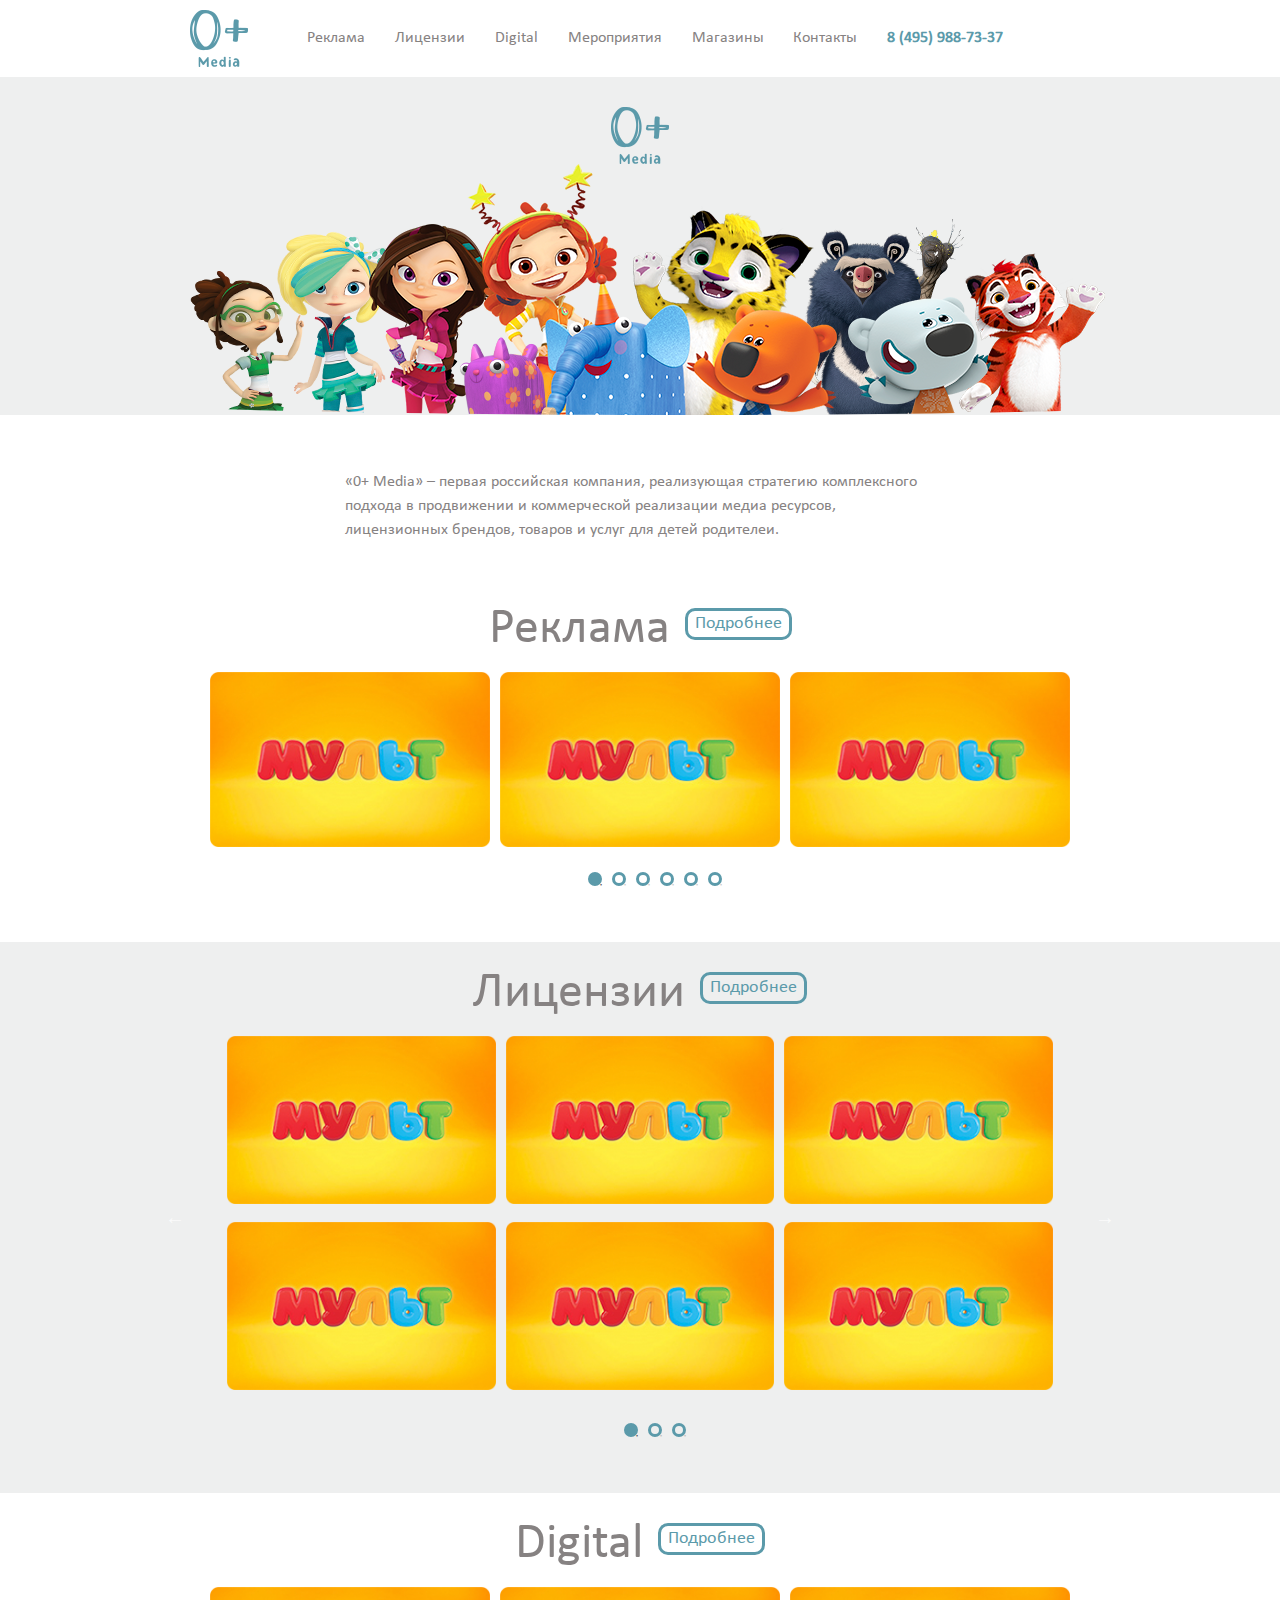
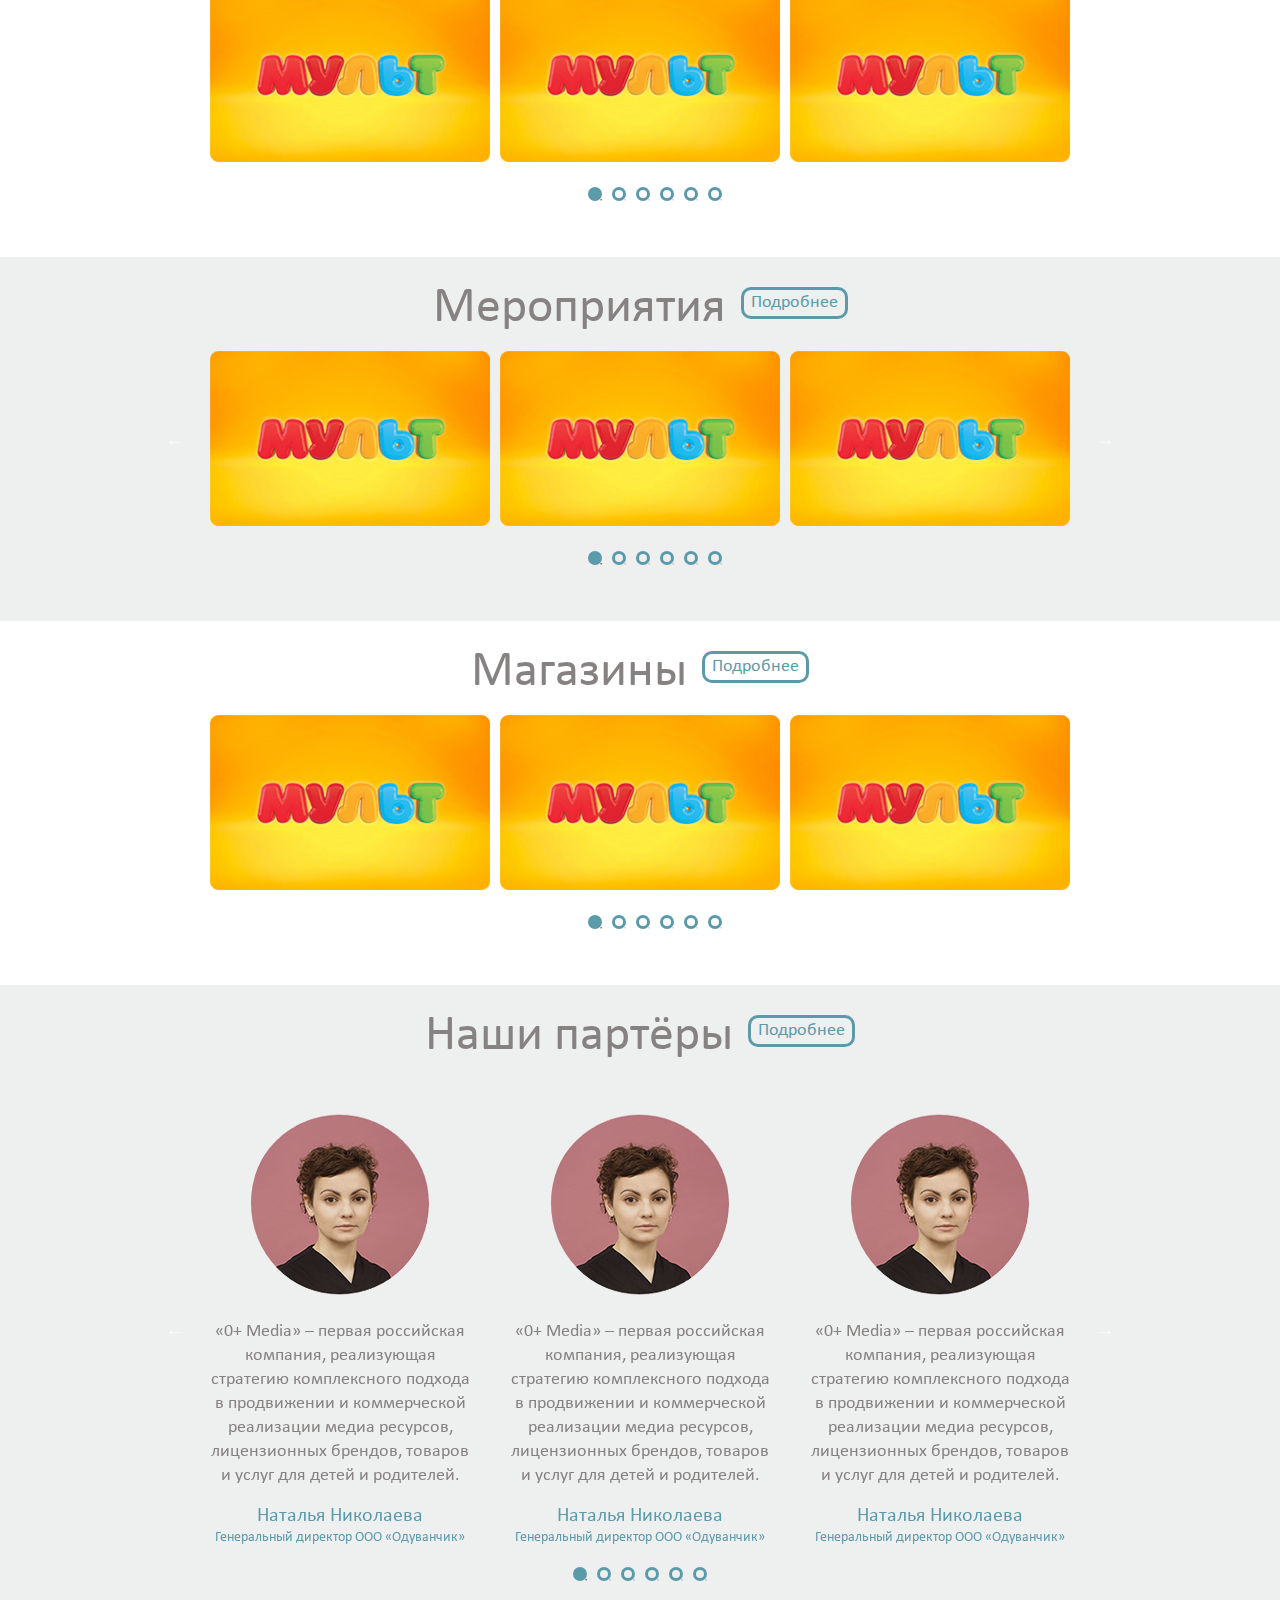
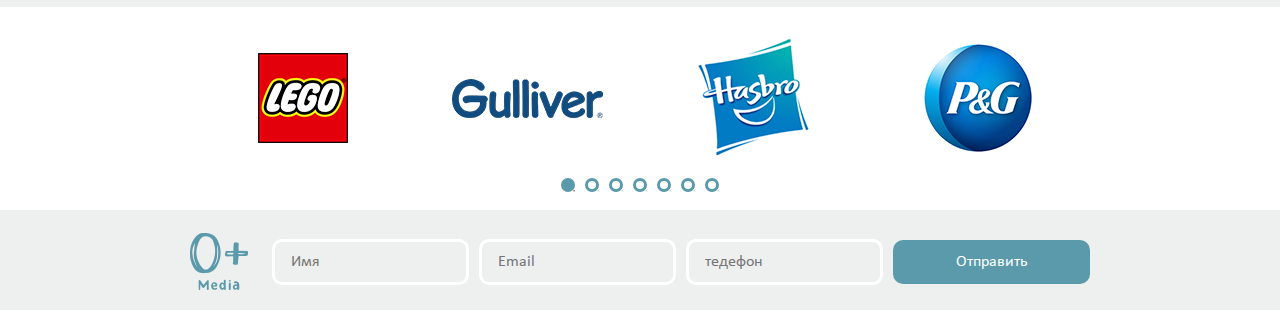
==== commit d4c2cc2b: "hot fix slash2" ====
--- a/index.html
+++ b/index.html
@@ -137,37 +137,37 @@
             <div class="col-12">
               <div class="slider">
                   <div class="review-item text-center">
-                    <div class="review-item__img-wrap mb-25"><img class="review-item__img m-auto" src=".img/rewie-img.jpg"></div>
-                    <p class="review-item__dscr">«0+ Media» – первая российская компания, реализующая стратегию комплексного подхода в продвижении и коммерческой реализации медиа ресурсов, лицензионных брендов, товаров и услуг для детей и родителей.</p>
-                    <p class="review-item__name mb-0">Наталья Николаева</p>
-                    <p class="review-item__position mb-0">Генеральный директор ООО «Одуванчик»</p>
-                  </div>
-                  <div class="review-item text-center">
-                    <div class="review-item__img-wrap mb-25"><img class="review-item__img m-auto" src=".img/rewie-img.jpg"></div>
-                    <p class="review-item__dscr">«0+ Media» – первая российская компания, реализующая стратегию комплексного подхода в продвижении и коммерческой реализации медиа ресурсов, лицензионных брендов, товаров и услуг для детей и родителей.</p>
-                    <p class="review-item__name mb-0">Наталья Николаева</p>
-                    <p class="review-item__position mb-0">Генеральный директор ООО «Одуванчик»</p>
-                  </div>
-                  <div class="review-item text-center">
-                    <div class="review-item__img-wrap mb-25"><img class="review-item__img m-auto" src=".img/rewie-img.jpg"></div>
-                    <p class="review-item__dscr">«0+ Media» – первая российская компания, реализующая стратегию комплексного подхода в продвижении и коммерческой реализации медиа ресурсов, лицензионных брендов, товаров и услуг для детей и родителей.</p>
-                    <p class="review-item__name mb-0">Наталья Николаева</p>
-                    <p class="review-item__position mb-0">Генеральный директор ООО «Одуванчик»</p>
-                  </div>
-                  <div class="review-item text-center">
-                    <div class="review-item__img-wrap mb-25"><img class="review-item__img m-auto" src=".img/rewie-img.jpg"></div>
-                    <p class="review-item__dscr">«0+ Media» – первая российская компания, реализующая стратегию комплексного подхода в продвижении и коммерческой реализации медиа ресурсов, лицензионных брендов, товаров и услуг для детей и родителей.</p>
-                    <p class="review-item__name mb-0">Наталья Николаева</p>
-                    <p class="review-item__position mb-0">Генеральный директор ООО «Одуванчик»</p>
-                  </div>
-                  <div class="review-item text-center">
-                    <div class="review-item__img-wrap mb-25"><img class="review-item__img m-auto" src=".img/rewie-img.jpg"></div>
-                    <p class="review-item__dscr">«0+ Media» – первая российская компания, реализующая стратегию комплексного подхода в продвижении и коммерческой реализации медиа ресурсов, лицензионных брендов, товаров и услуг для детей и родителей.</p>
-                    <p class="review-item__name mb-0">Наталья Николаева</p>
-                    <p class="review-item__position mb-0">Генеральный директор ООО «Одуванчик»</p>
-                  </div>
-                  <div class="review-item text-center">
-                    <div class="review-item__img-wrap mb-25"><img class="review-item__img m-auto" src=".img/rewie-img.jpg"></div>
+                    <div class="review-item__img-wrap mb-25"><img class="review-item__img m-auto" src="img/rewie-img.jpg"></div>
+                    <p class="review-item__dscr">«0+ Media» – первая российская компания, реализующая стратегию комплексного подхода в продвижении и коммерческой реализации медиа ресурсов, лицензионных брендов, товаров и услуг для детей и родителей.</p>
+                    <p class="review-item__name mb-0">Наталья Николаева</p>
+                    <p class="review-item__position mb-0">Генеральный директор ООО «Одуванчик»</p>
+                  </div>
+                  <div class="review-item text-center">
+                    <div class="review-item__img-wrap mb-25"><img class="review-item__img m-auto" src="img/rewie-img.jpg"></div>
+                    <p class="review-item__dscr">«0+ Media» – первая российская компания, реализующая стратегию комплексного подхода в продвижении и коммерческой реализации медиа ресурсов, лицензионных брендов, товаров и услуг для детей и родителей.</p>
+                    <p class="review-item__name mb-0">Наталья Николаева</p>
+                    <p class="review-item__position mb-0">Генеральный директор ООО «Одуванчик»</p>
+                  </div>
+                  <div class="review-item text-center">
+                    <div class="review-item__img-wrap mb-25"><img class="review-item__img m-auto" src="img/rewie-img.jpg"></div>
+                    <p class="review-item__dscr">«0+ Media» – первая российская компания, реализующая стратегию комплексного подхода в продвижении и коммерческой реализации медиа ресурсов, лицензионных брендов, товаров и услуг для детей и родителей.</p>
+                    <p class="review-item__name mb-0">Наталья Николаева</p>
+                    <p class="review-item__position mb-0">Генеральный директор ООО «Одуванчик»</p>
+                  </div>
+                  <div class="review-item text-center">
+                    <div class="review-item__img-wrap mb-25"><img class="review-item__img m-auto" src="img/rewie-img.jpg"></div>
+                    <p class="review-item__dscr">«0+ Media» – первая российская компания, реализующая стратегию комплексного подхода в продвижении и коммерческой реализации медиа ресурсов, лицензионных брендов, товаров и услуг для детей и родителей.</p>
+                    <p class="review-item__name mb-0">Наталья Николаева</p>
+                    <p class="review-item__position mb-0">Генеральный директор ООО «Одуванчик»</p>
+                  </div>
+                  <div class="review-item text-center">
+                    <div class="review-item__img-wrap mb-25"><img class="review-item__img m-auto" src="img/rewie-img.jpg"></div>
+                    <p class="review-item__dscr">«0+ Media» – первая российская компания, реализующая стратегию комплексного подхода в продвижении и коммерческой реализации медиа ресурсов, лицензионных брендов, товаров и услуг для детей и родителей.</p>
+                    <p class="review-item__name mb-0">Наталья Николаева</p>
+                    <p class="review-item__position mb-0">Генеральный директор ООО «Одуванчик»</p>
+                  </div>
+                  <div class="review-item text-center">
+                    <div class="review-item__img-wrap mb-25"><img class="review-item__img m-auto" src="img/rewie-img.jpg"></div>
                     <p class="review-item__dscr">«0+ Media» – первая российская компания, реализующая стратегию комплексного подхода в продвижении и коммерческой реализации медиа ресурсов, лицензионных брендов, товаров и услуг для детей и родителей.</p>
                     <p class="review-item__name mb-0">Наталья Николаева</p>
                     <p class="review-item__position mb-0">Генеральный директор ООО «Одуванчик»</p>
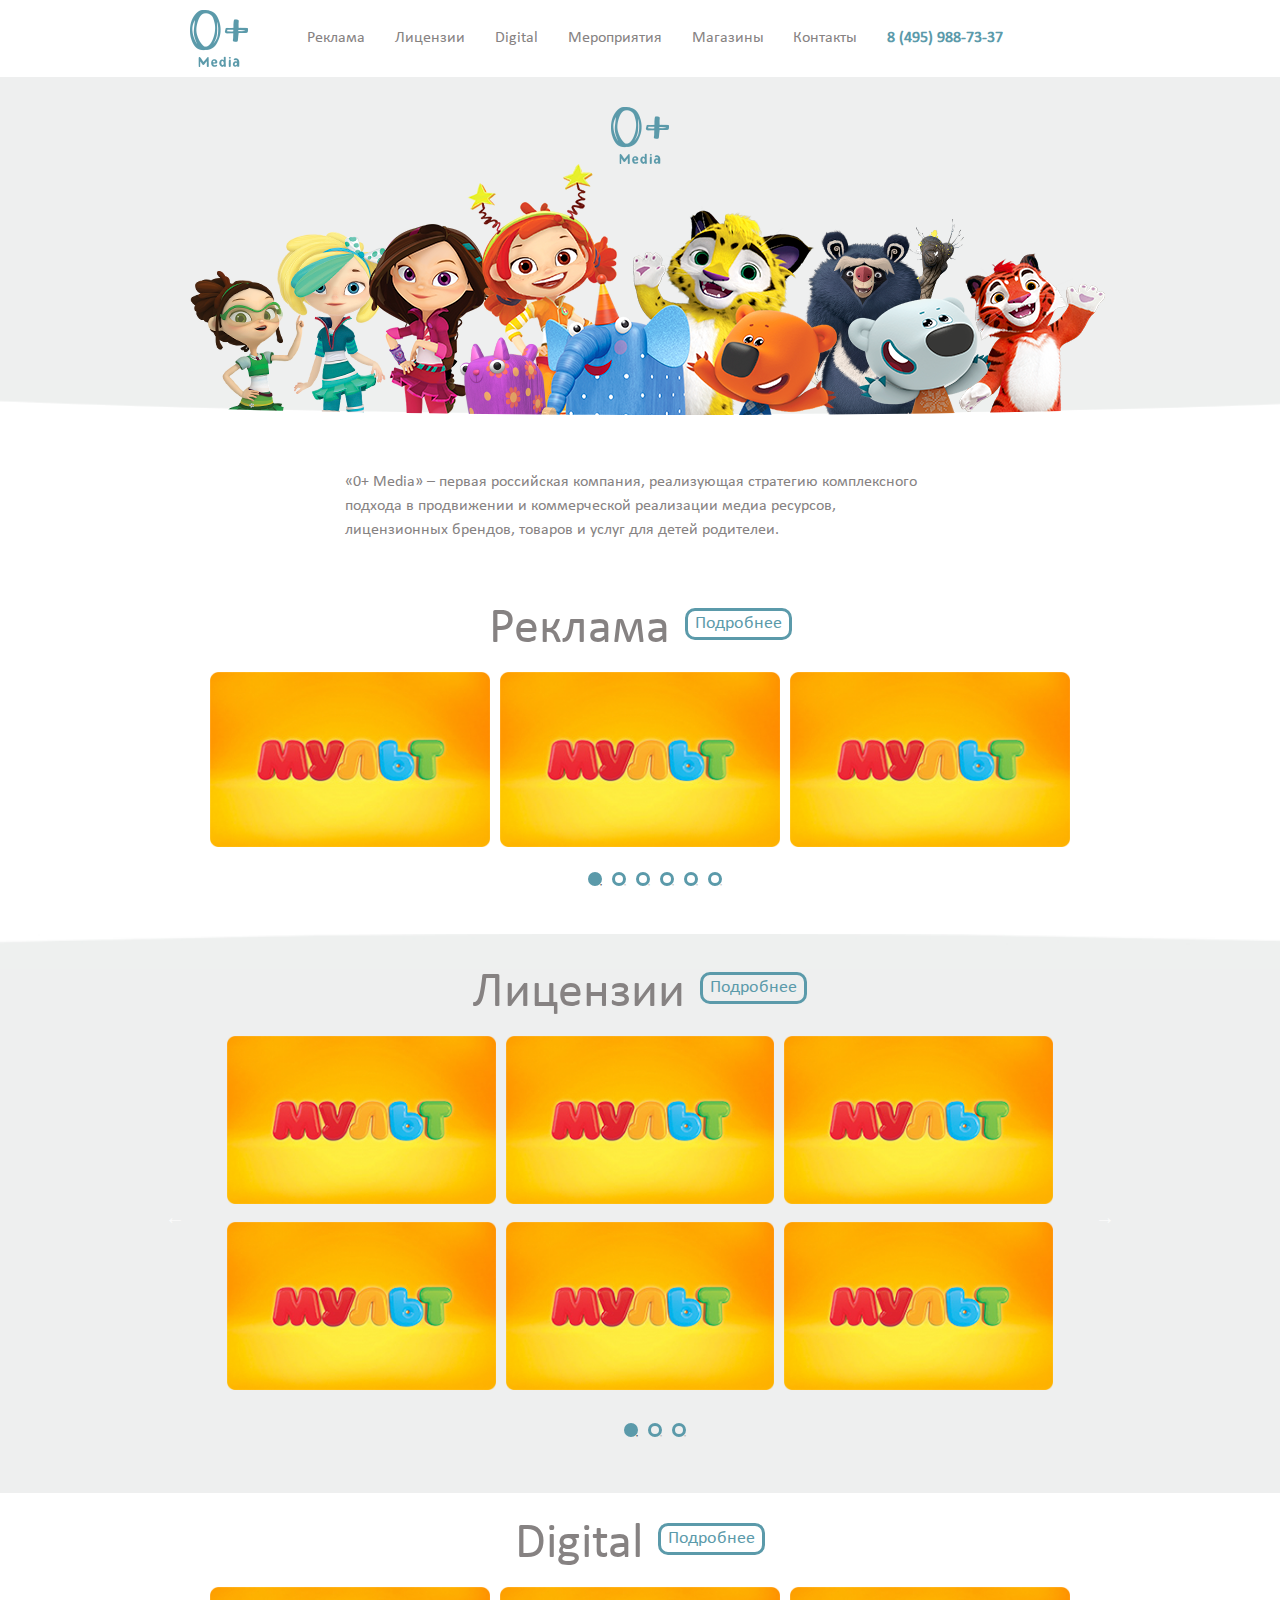
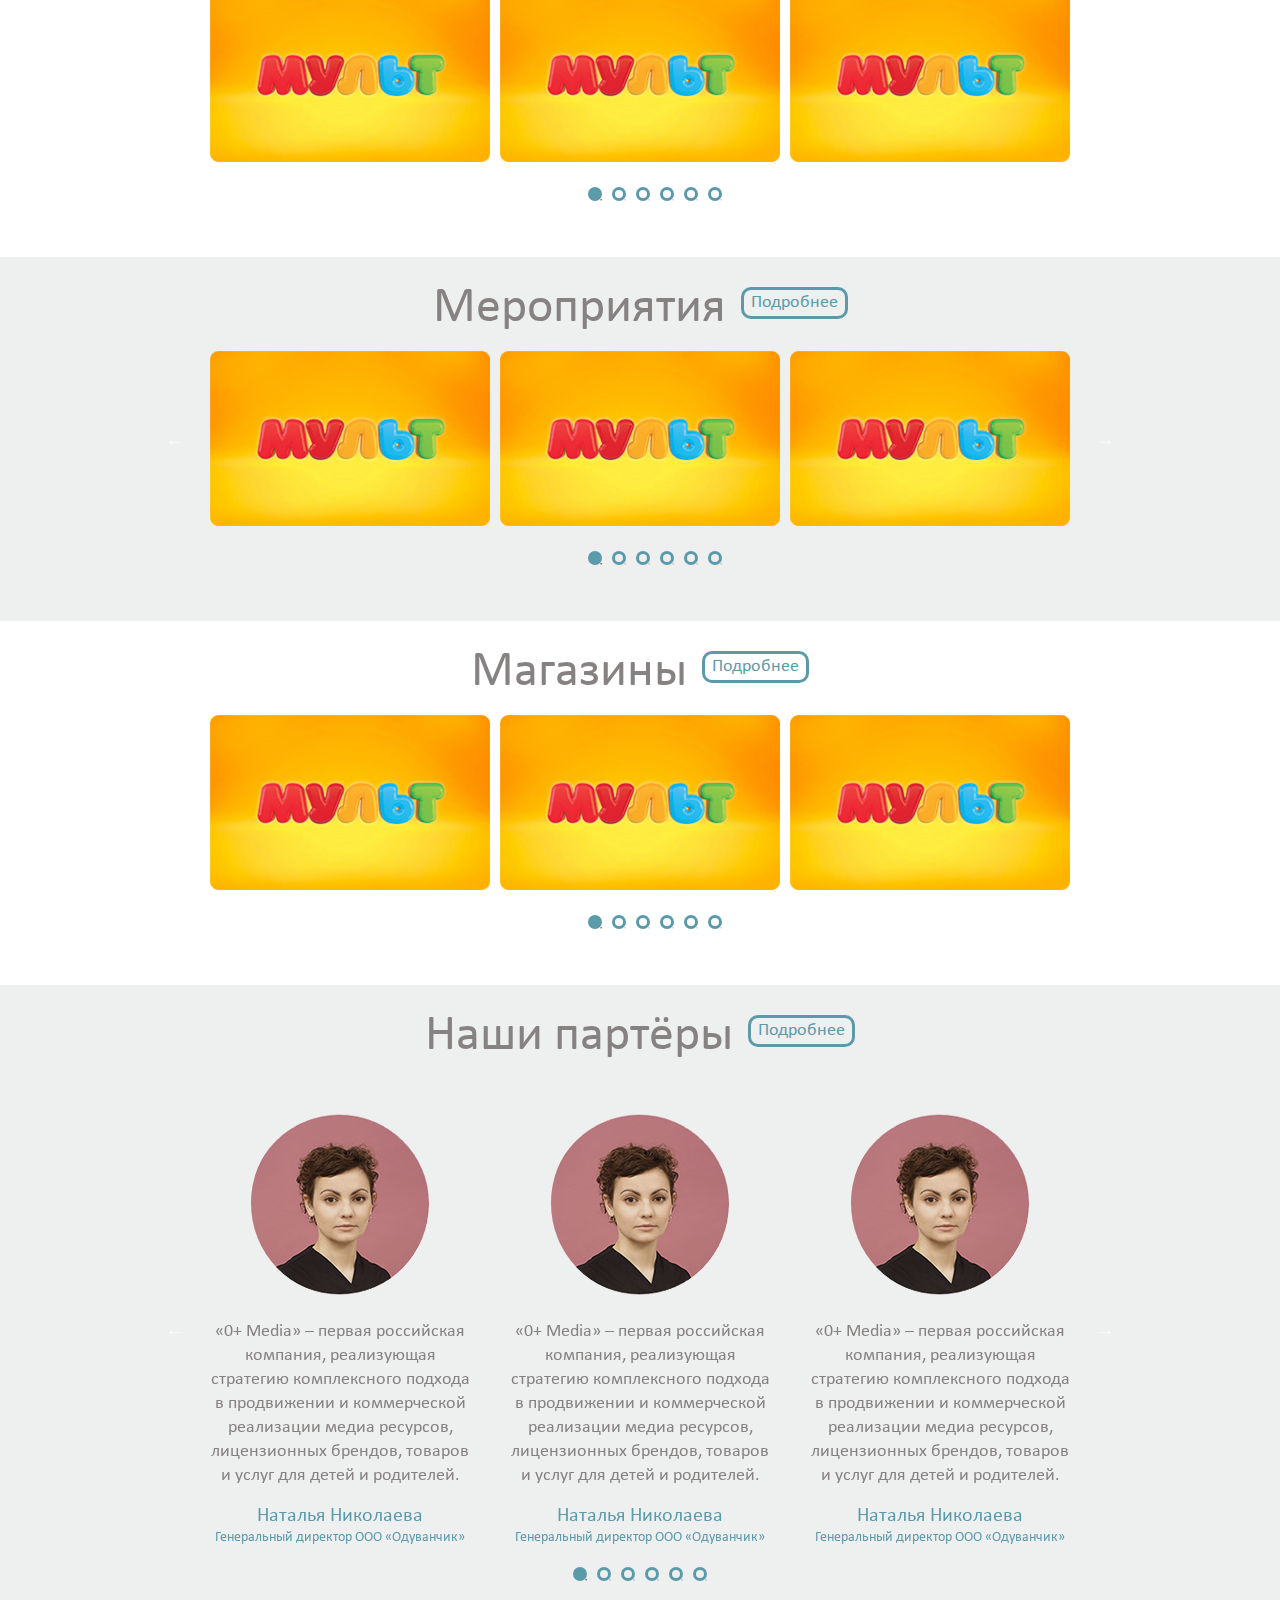
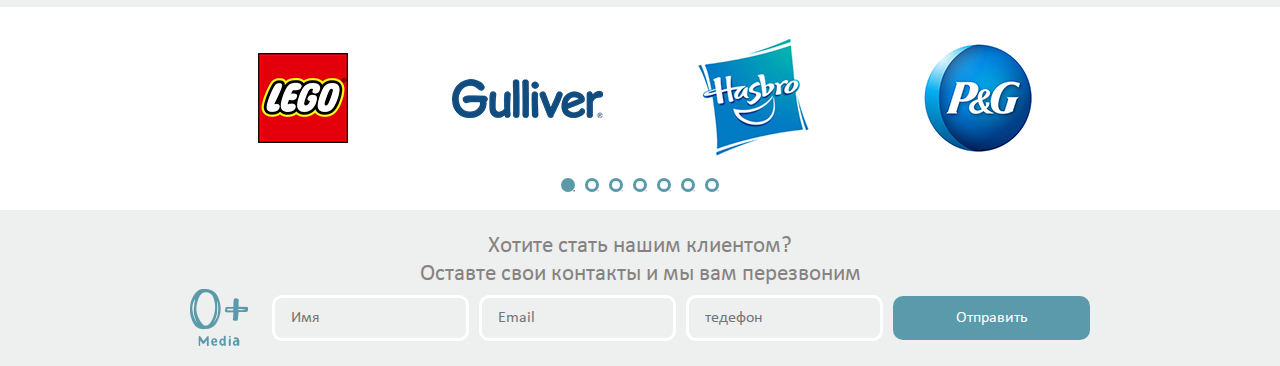
==== commit bb55d176: "new init" ====
--- a/index.html
+++ b/index.html
@@ -196,6 +196,8 @@
       </div>
       <div class="footer">
         <div class="container">
+          <p class="leave-text text-center mb-0">Хотите стать нашим клиентом?</p>
+          <p class="leave-text text-center mb-0">Оставте свои контакты и мы вам перезвоним</p>
           <div class="row"><a class="logo col-1" href="index.html"><img src="img/logo.png"></a>
               <form class="form col-11 d-flex justify-content-between align-items-center">
                 <input class="input" type="text" placeholder="Имя">
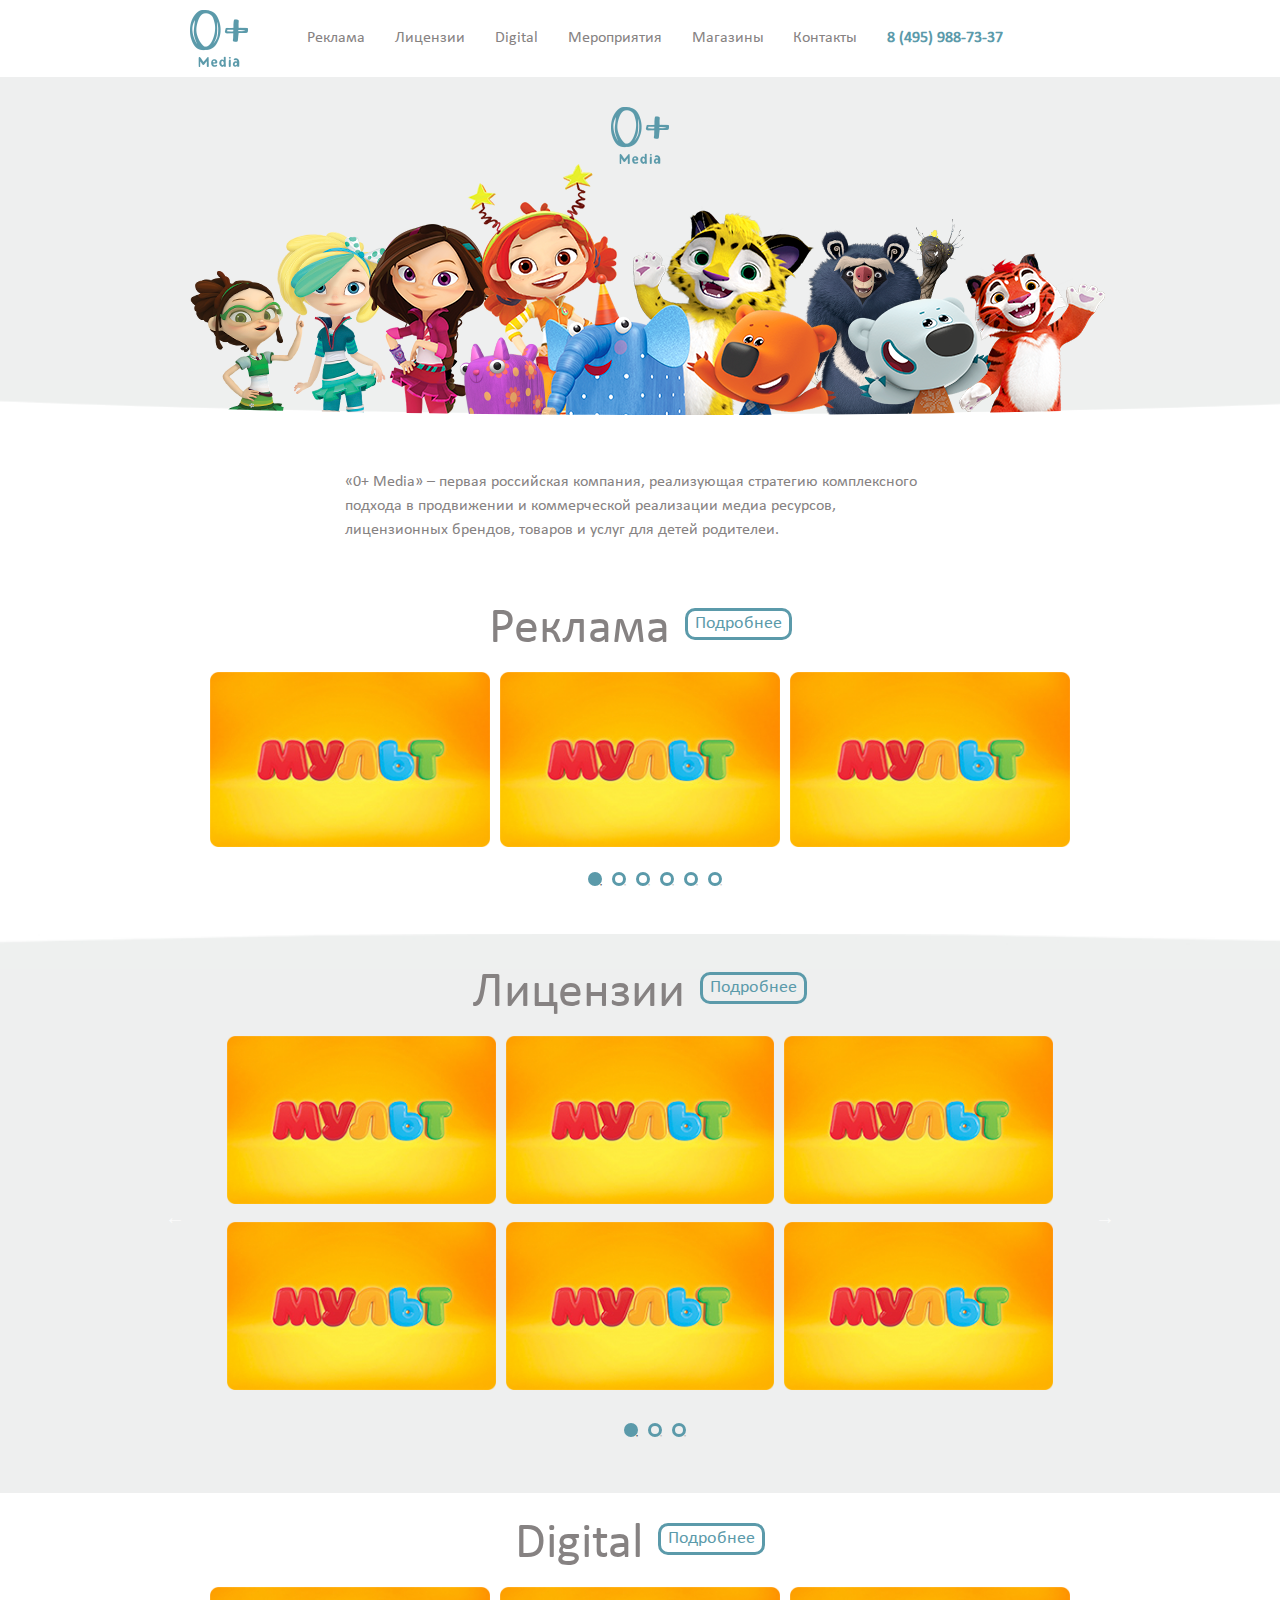
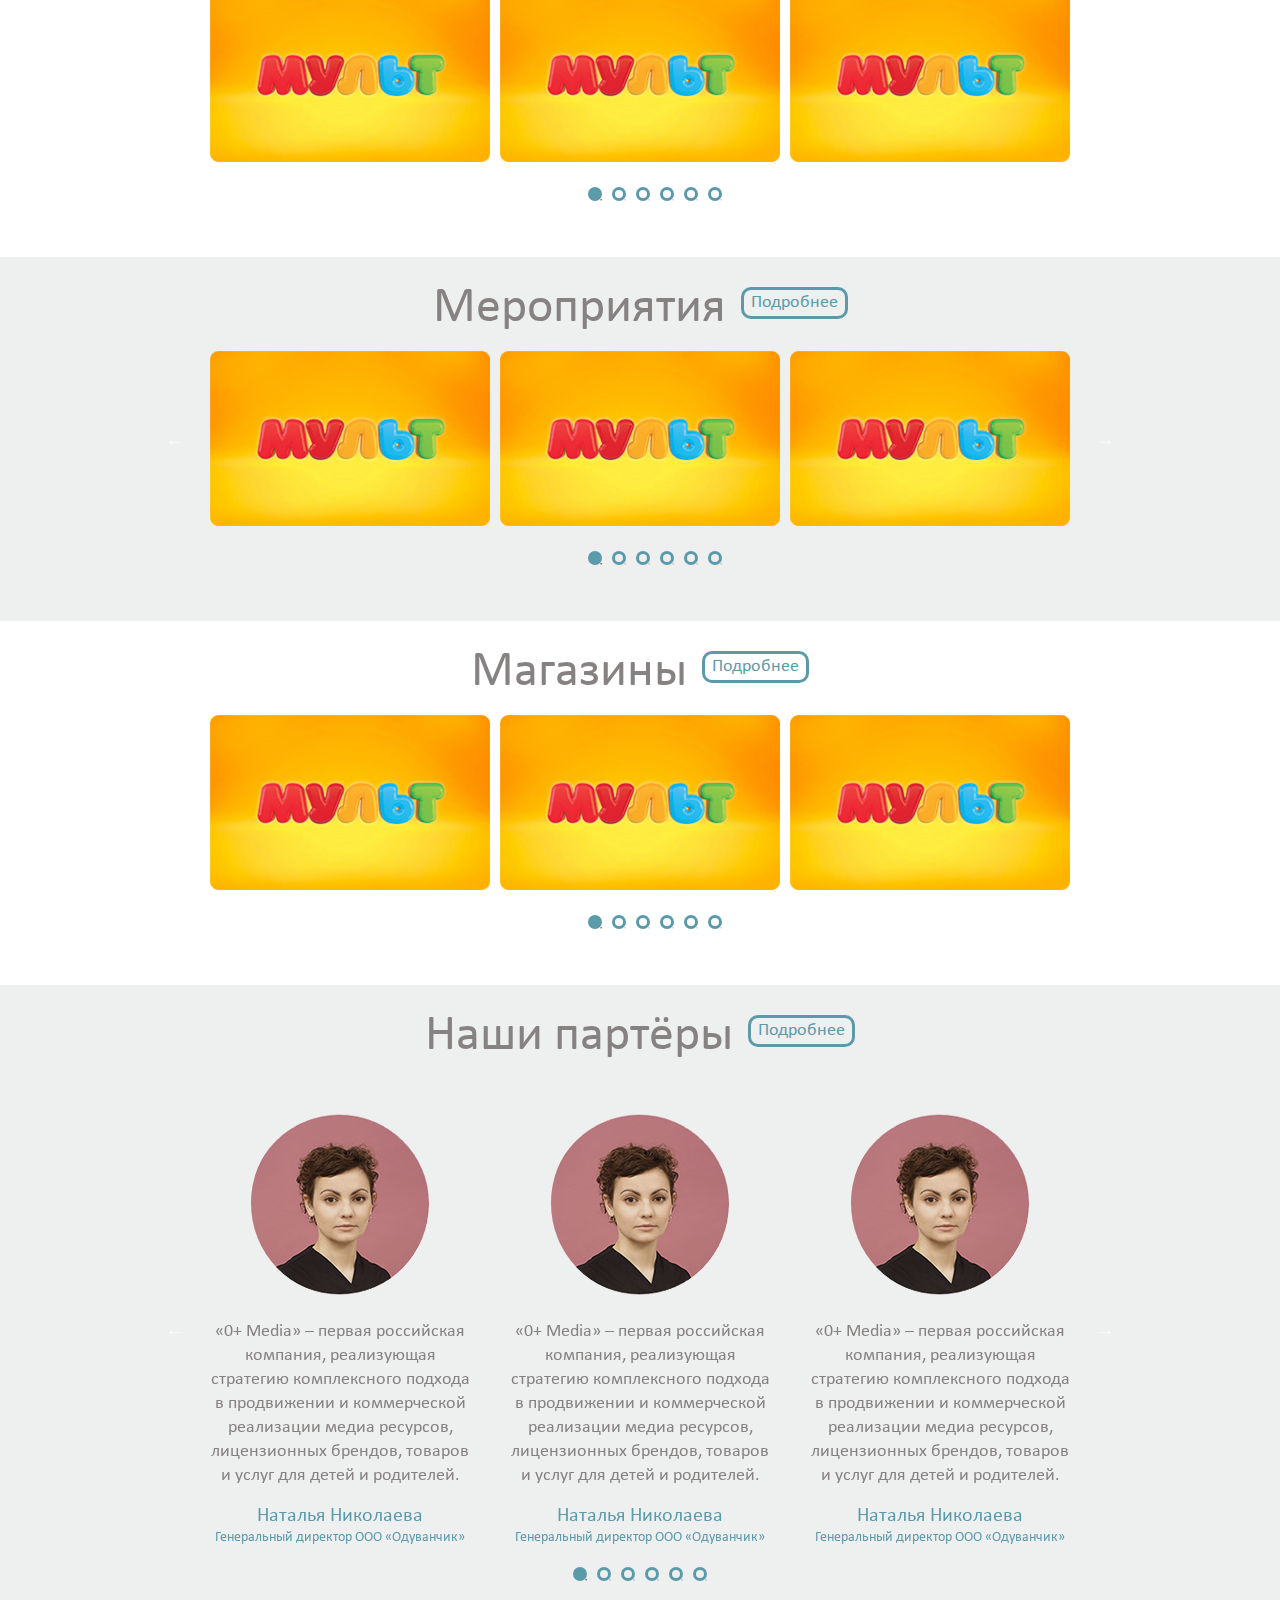
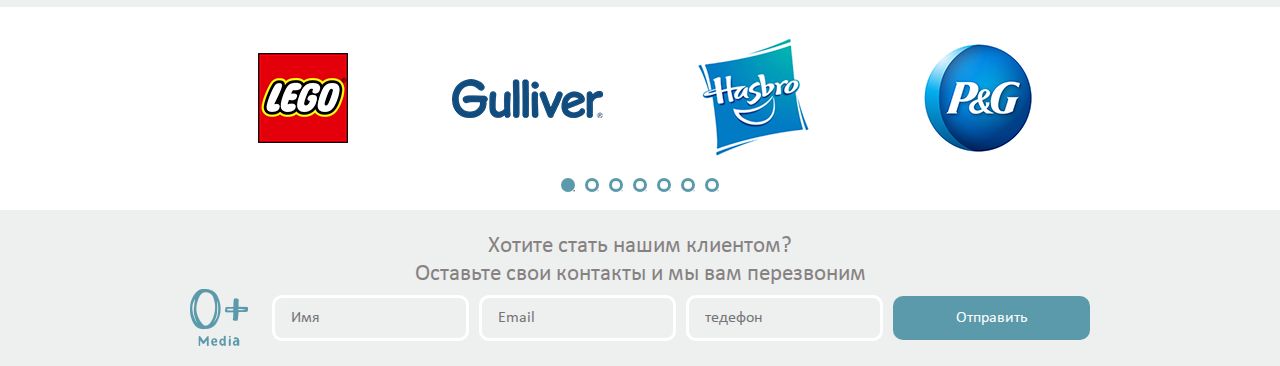
==== commit 8fecf7e1: "text fix" ====
--- a/index.html
+++ b/index.html
@@ -197,7 +197,7 @@
       <div class="footer">
         <div class="container">
           <p class="leave-text text-center mb-0">Хотите стать нашим клиентом?</p>
-          <p class="leave-text text-center mb-0">Оставте свои контакты и мы вам перезвоним</p>
+          <p class="leave-text text-center mb-0">Оставьте свои контакты и мы вам перезвоним</p>
           <div class="row"><a class="logo col-1" href="index.html"><img src="img/logo.png"></a>
               <form class="form col-11 d-flex justify-content-between align-items-center">
                 <input class="input" type="text" placeholder="Имя">
@@ -215,7 +215,7 @@
                 <button class="close" type="button" data-dismiss="modal" aria-label="Close" modal-slider="close-modal"><span aria-hidden="true"></span></button>
                 <div id="leave__popup">
                   <p class="leave-text text-center mb-0">Хотите стать нашим клиентом?</p>
-                  <p class="leave-text text-center mb-0">Оставте свои контакты и мы вам перезвоним</p>
+                  <p class="leave-text text-center mb-0">Оставьте свои контакты и мы вам перезвоним</p>
                     <form class="form">
                       <input class="input" type="text" placeholder="Имя">
                       <input class="input" type="email" placeholder="Email">
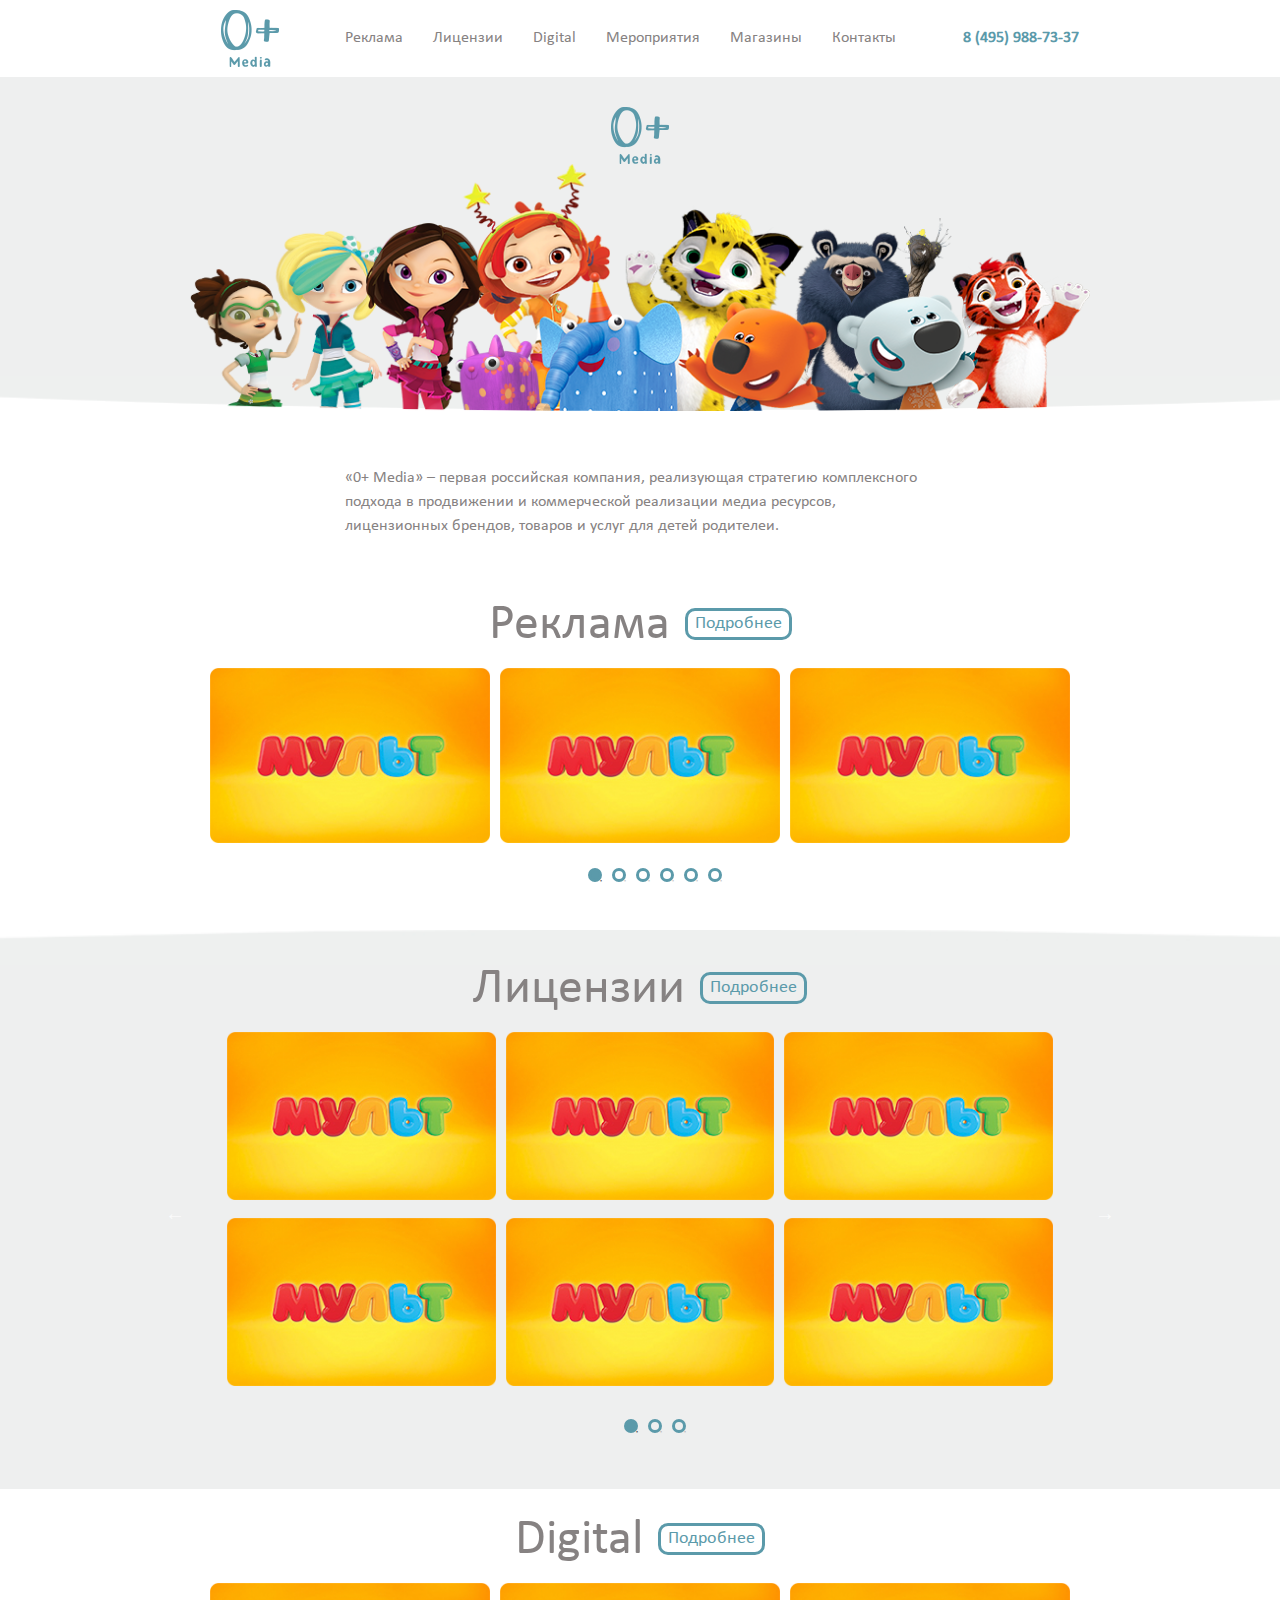
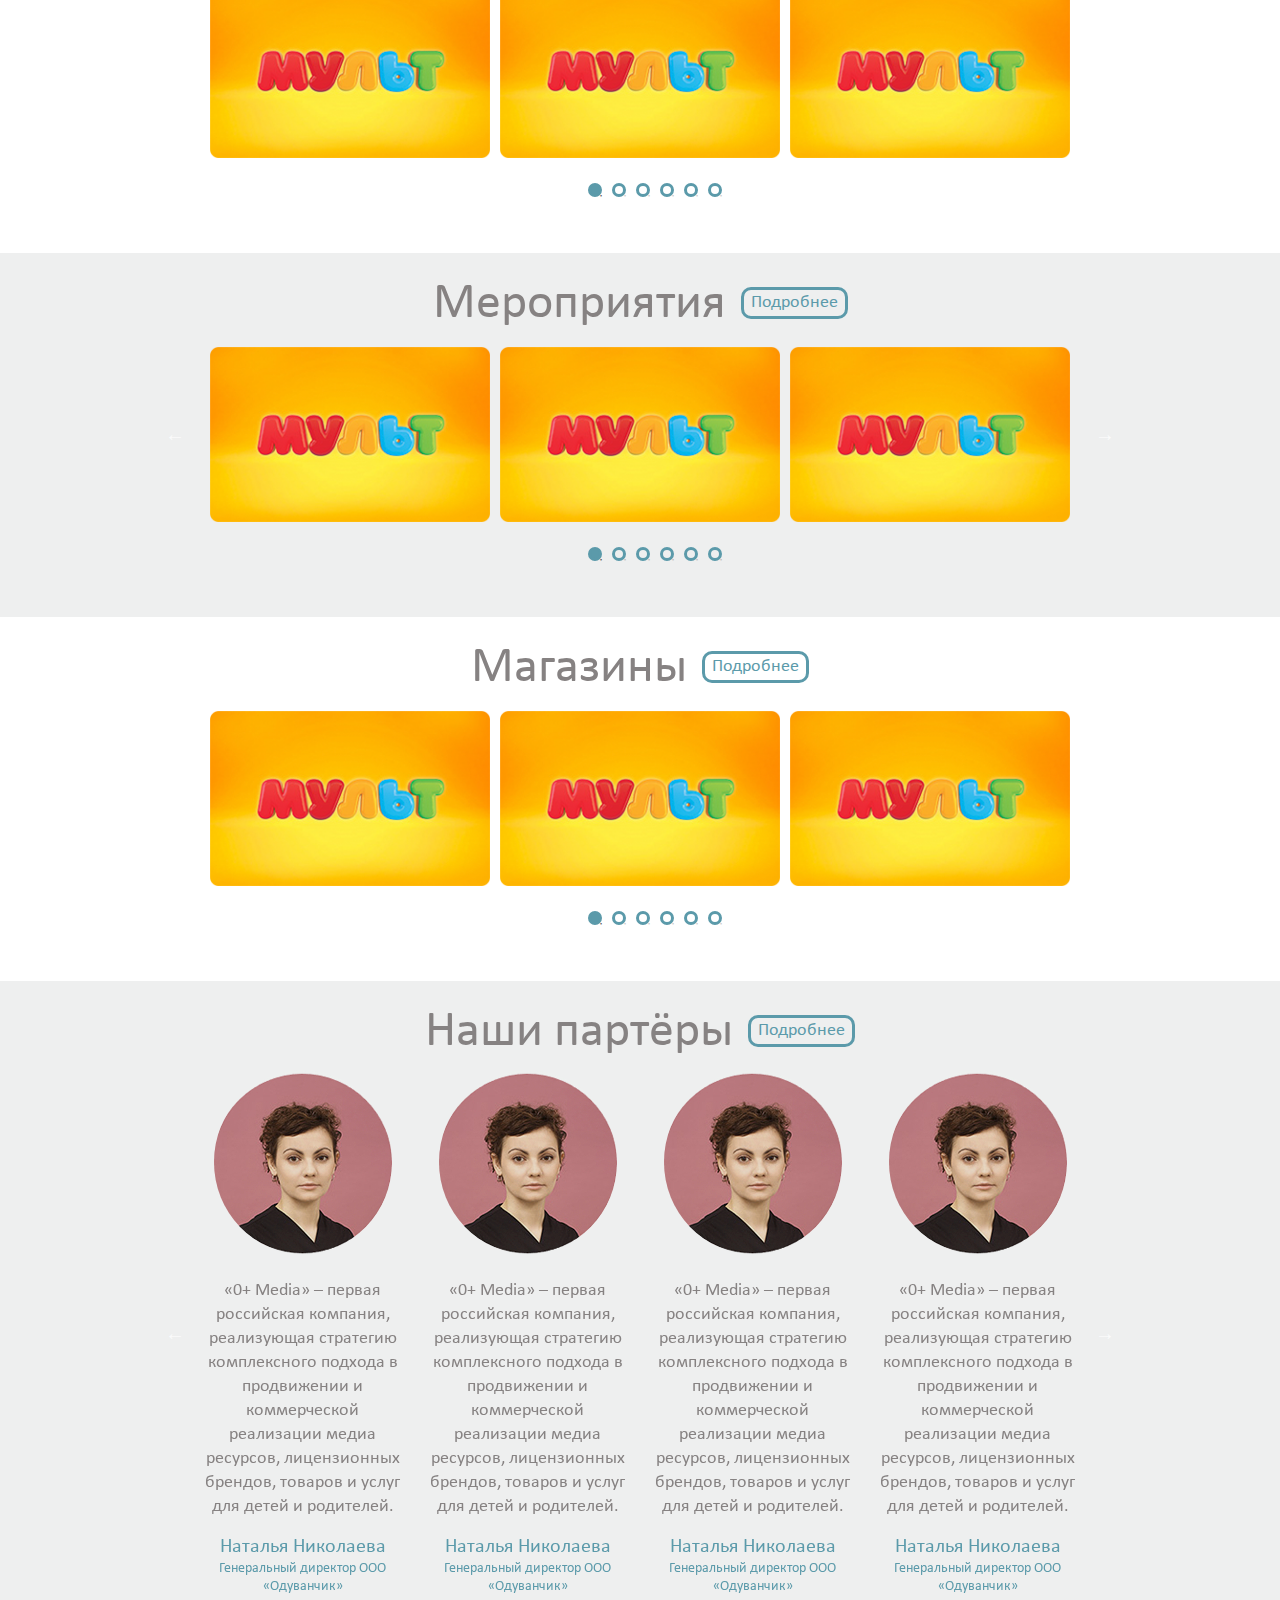
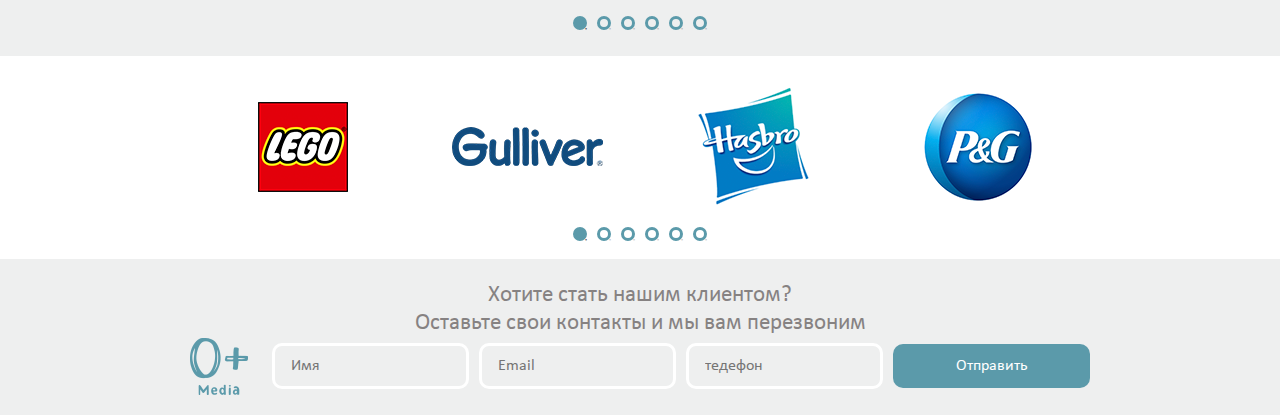
==== commit 3f00716d: "responsive" ====
--- a/index.html
+++ b/index.html
@@ -6,23 +6,24 @@
     <title>Title</title>
     <link rel="shortcut icon" href="img/favicon.ico" type="image/x-icon">
     <link rel="stylesheet" href="css/style.css?version=1">
+    <link rel="stylesheet" href="https://cdnjs.cloudflare.com/ajax/libs/font-awesome/4.7.0/css/font-awesome.min.css">
     <meta name="viewport" content="width=device-width, initial-scale=1, user-scalable=0">
     <meta name="format-detection" content="telephone=no">
   </head>
   <body>
       <div class="header">
         <div class="container">
-          <div class="row header__content d-flex justify-content-center align-items-baseline"><a class="logo col-1" href="index.html"><img src="img/logo.png"></a>
-              <div class="navigation col-8">
-                <ul class="navigatio__list d-flex align-items-center justify-content-between flex-wrap">
-                  <li class="navifation__item"><a class="navigation__link" href="reklama.html">Реклама</a></li>
-                  <li class="navifation__item"><a class="navigation__link" href="license.html">Лицензии</a></li>
-                  <li class="navifation__item"><a class="navigation__link" href="license-singl.html">Digital</a></li>
-                  <li class="navifation__item"><a class="navigation__link" href="reklama-singl.html">Мероприятия</a></li>
-                  <li class="navifation__item"><a class="navigation__link" href="#">Магазины</a></li>
-                  <li class="navifation__item"><a class="navigation__link" href="#">Контакты</a></li>
+          <div class="row header__content d-flex justify-content-around align-items-baseline"><a class="logo text-left pl-20" href="index.html"><img src="img/logo.png"></a><a class="icon d-md-block d-lg-none d-xl-none text-right pr-20" href="javascript:void(0)"><img class="fa fa-bars" src="img/mob-icon.png"></a>
+              <div class="navigation">
+                <ul class="navigation__list d-flex align-items-center justify-content-between flex-wrap">
+                  <li class="navigation__item"><a class="navigation__link" href="reklama.html">Реклама</a></li>
+                  <li class="navigation__item"><a class="navigation__link" href="license.html">Лицензии</a></li>
+                  <li class="navigation__item"><a class="navigation__link" href="license-singl.html">Digital</a></li>
+                  <li class="navigation__item"><a class="navigation__link" href="reklama-singl.html">Мероприятия</a></li>
+                  <li class="navigation__item"><a class="navigation__link" href="#">Магазины</a></li>
+                  <li class="navigation__item"><a class="navigation__link" href="#">Контакты</a></li><a class="link d-md-block d-lg-none d-xl-none ml-20 mr-15 mt-15" href="tel:84959887337">8 (495) 988-73-37</a>
                 </ul>
-              </div><a class="link col-3" href="tel:84959887337">8 (495) 988-73-37</a>
+              </div><a class="link d-none d-sm-none d-md-none d-lg-block" href="tel:84959887337">8 (495) 988-73-37</a>
           </div>
         </div>
       </div>
@@ -30,7 +31,7 @@
         <div class="container">
           <div class="row">
             <div class="col-12">
-              <div class="intro-img__content text-center"><img class="intro-img_pre-img m-auto" src="img/logo.png"><img class="intro-img__main-img" src="img/main-intro.png"></div>
+              <div class="intro-img__content text-center"><img class="intro-img_pre-img m-auto d-none d-sm-none d-md-none d-lg-block" src="img/logo.png"><img class="intro-img__main-img" src="img/main-intro.png"></div>
             </div>
           </div>
         </div>
@@ -135,7 +136,7 @@
             </header>
           <div class="row">
             <div class="col-12">
-              <div class="slider">
+              <div class="review-slider">
                   <div class="review-item text-center">
                     <div class="review-item__img-wrap mb-25"><img class="review-item__img m-auto" src="img/rewie-img.jpg"></div>
                     <p class="review-item__dscr">«0+ Media» – первая российская компания, реализующая стратегию комплексного подхода в продвижении и коммерческой реализации медиа ресурсов, лицензионных брендов, товаров и услуг для детей и родителей.</p>
@@ -182,13 +183,12 @@
           <div class="row">
             <div class="col-12">
               <div class="logo-slider">
-                  <div class="logo-item"><img class="logo-item__img" src="img/logo-p-2.png"></div>
-                  <div class="logo-item"><img class="logo-item__img" src="img/logo-p-3.png"></div>
-                  <div class="logo-item"><img class="logo-item__img" src="img/logo-p-4.png"></div>
-                  <div class="logo-item"><img class="logo-item__img" src="img/logo-p-5.png"></div>
-                  <div class="logo-item"><img class="logo-item__img" src="img/partner-logo.png"></div>
-                  <div class="logo-item"><img class="logo-item__img" src="img/logo-p-2.png"></div>
-                  <div class="logo-item"><img class="logo-item__img" src="img/logo-p-2.png"></div>
+                  <div class="logo-item text-center"><img class="logo-item__img" src="img/logo-p-2.png"></div>
+                  <div class="logo-item text-center"><img class="logo-item__img" src="img/logo-p-3.png"></div>
+                  <div class="logo-item text-center"><img class="logo-item__img" src="img/logo-p-4.png"></div>
+                  <div class="logo-item text-center"><img class="logo-item__img" src="img/logo-p-5.png"></div>
+                  <div class="logo-item text-center"><img class="logo-item__img" src="img/partner-logo.png"></div>
+                  <div class="logo-item text-center"><img class="logo-item__img" src="img/logo-p-2.png"></div>
               </div>
             </div>
           </div>
@@ -198,13 +198,15 @@
         <div class="container">
           <p class="leave-text text-center mb-0">Хотите стать нашим клиентом?</p>
           <p class="leave-text text-center mb-0">Оставьте свои контакты и мы вам перезвоним</p>
-          <div class="row"><a class="logo col-1" href="index.html"><img src="img/logo.png"></a>
-              <form class="form col-11 d-flex justify-content-between align-items-center">
+          <div class="row"><a class="logo col-1 d-none d-sm-none d-md-none d-lg-block" href="index.html"><img src="img/logo.png"></a>
+              <form class="form col-11 d-flex justify-content-between align-items-center m-auto">
                 <input class="input" type="text" placeholder="Имя">
                 <input class="input" type="email" placeholder="Email">
                 <input class="input" placeholder="тедефон">
                 <button class="button" type="submit">Отправить</button>
               </form>
+          </div>
+          <div class="row align-items-center pt-10 d-md-block d-lg-none d-xl-none"><a class="logo col-4 text-center" href="index.html"><img src="img/logo.png"></a><a class="link col-8 text-center" href="tel:84959887337">8 (495) 988-73-37</a>
           </div>
         </div>
       </div>
